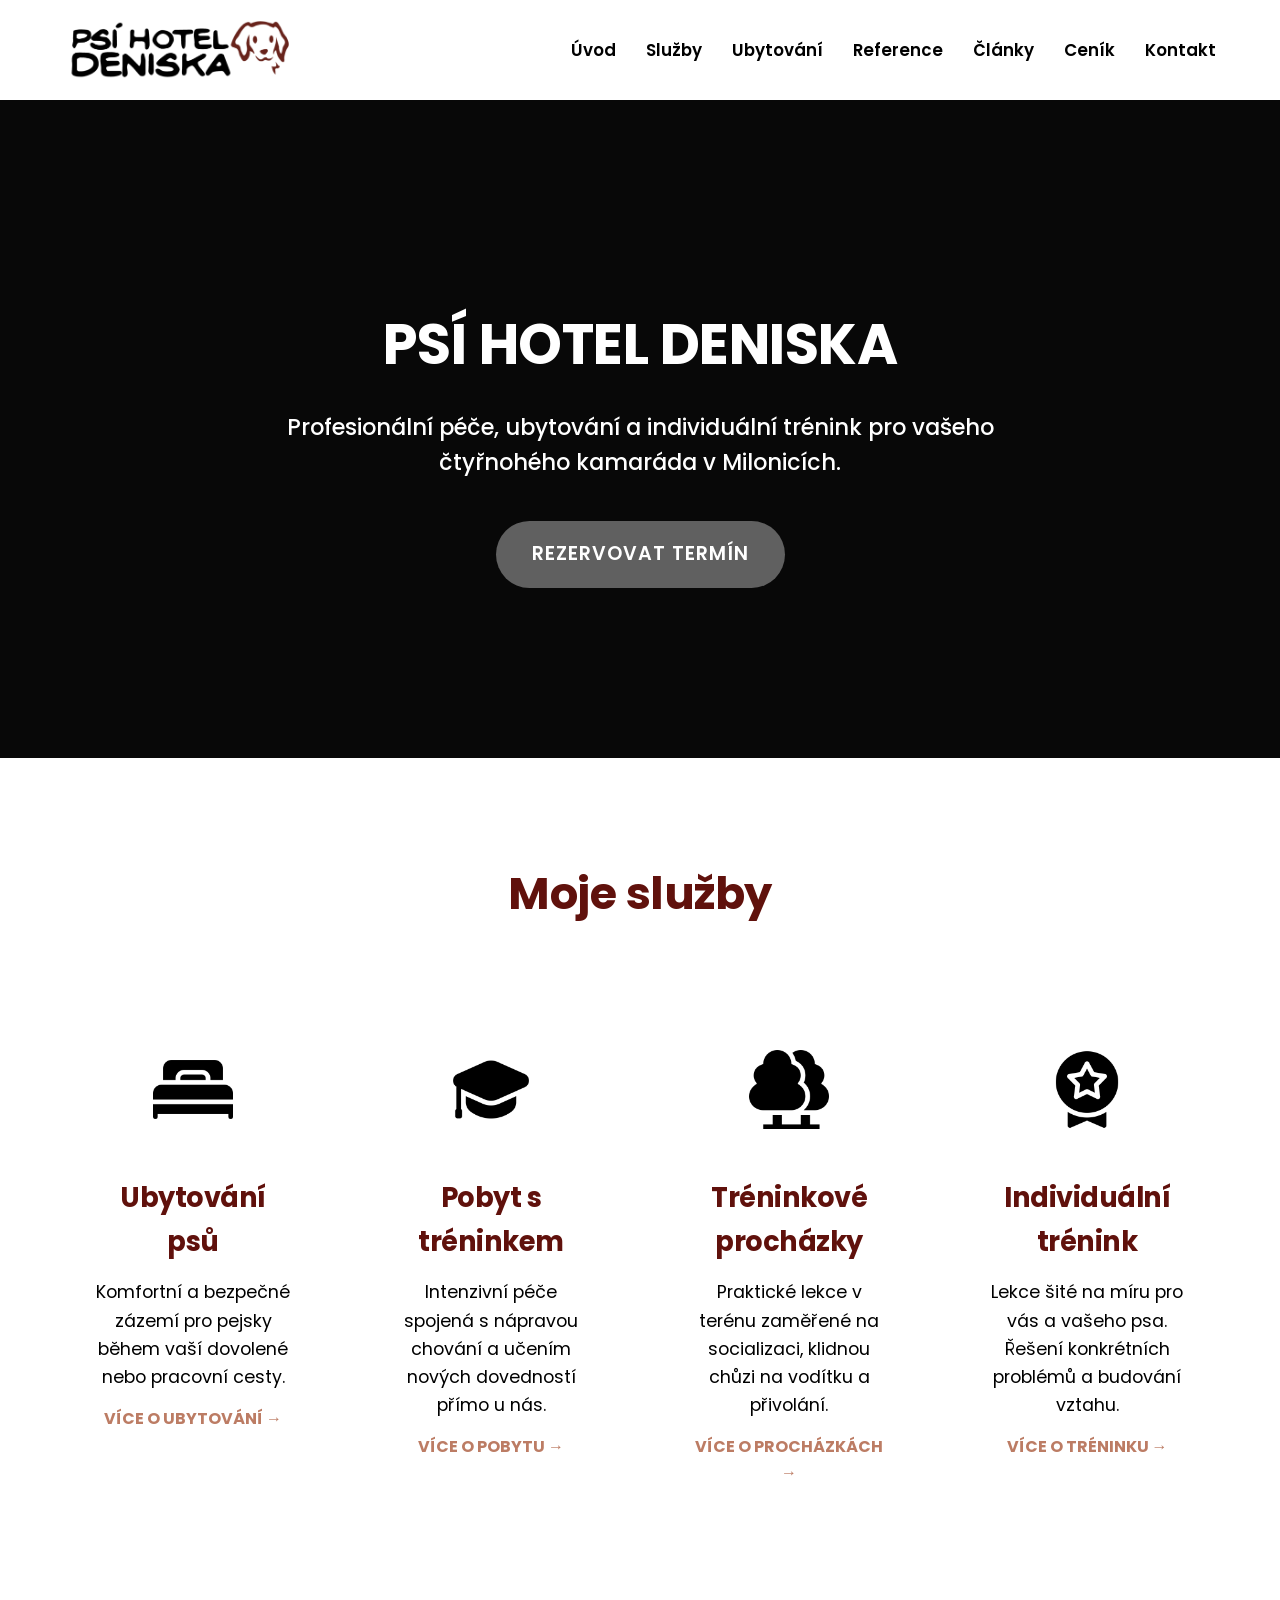
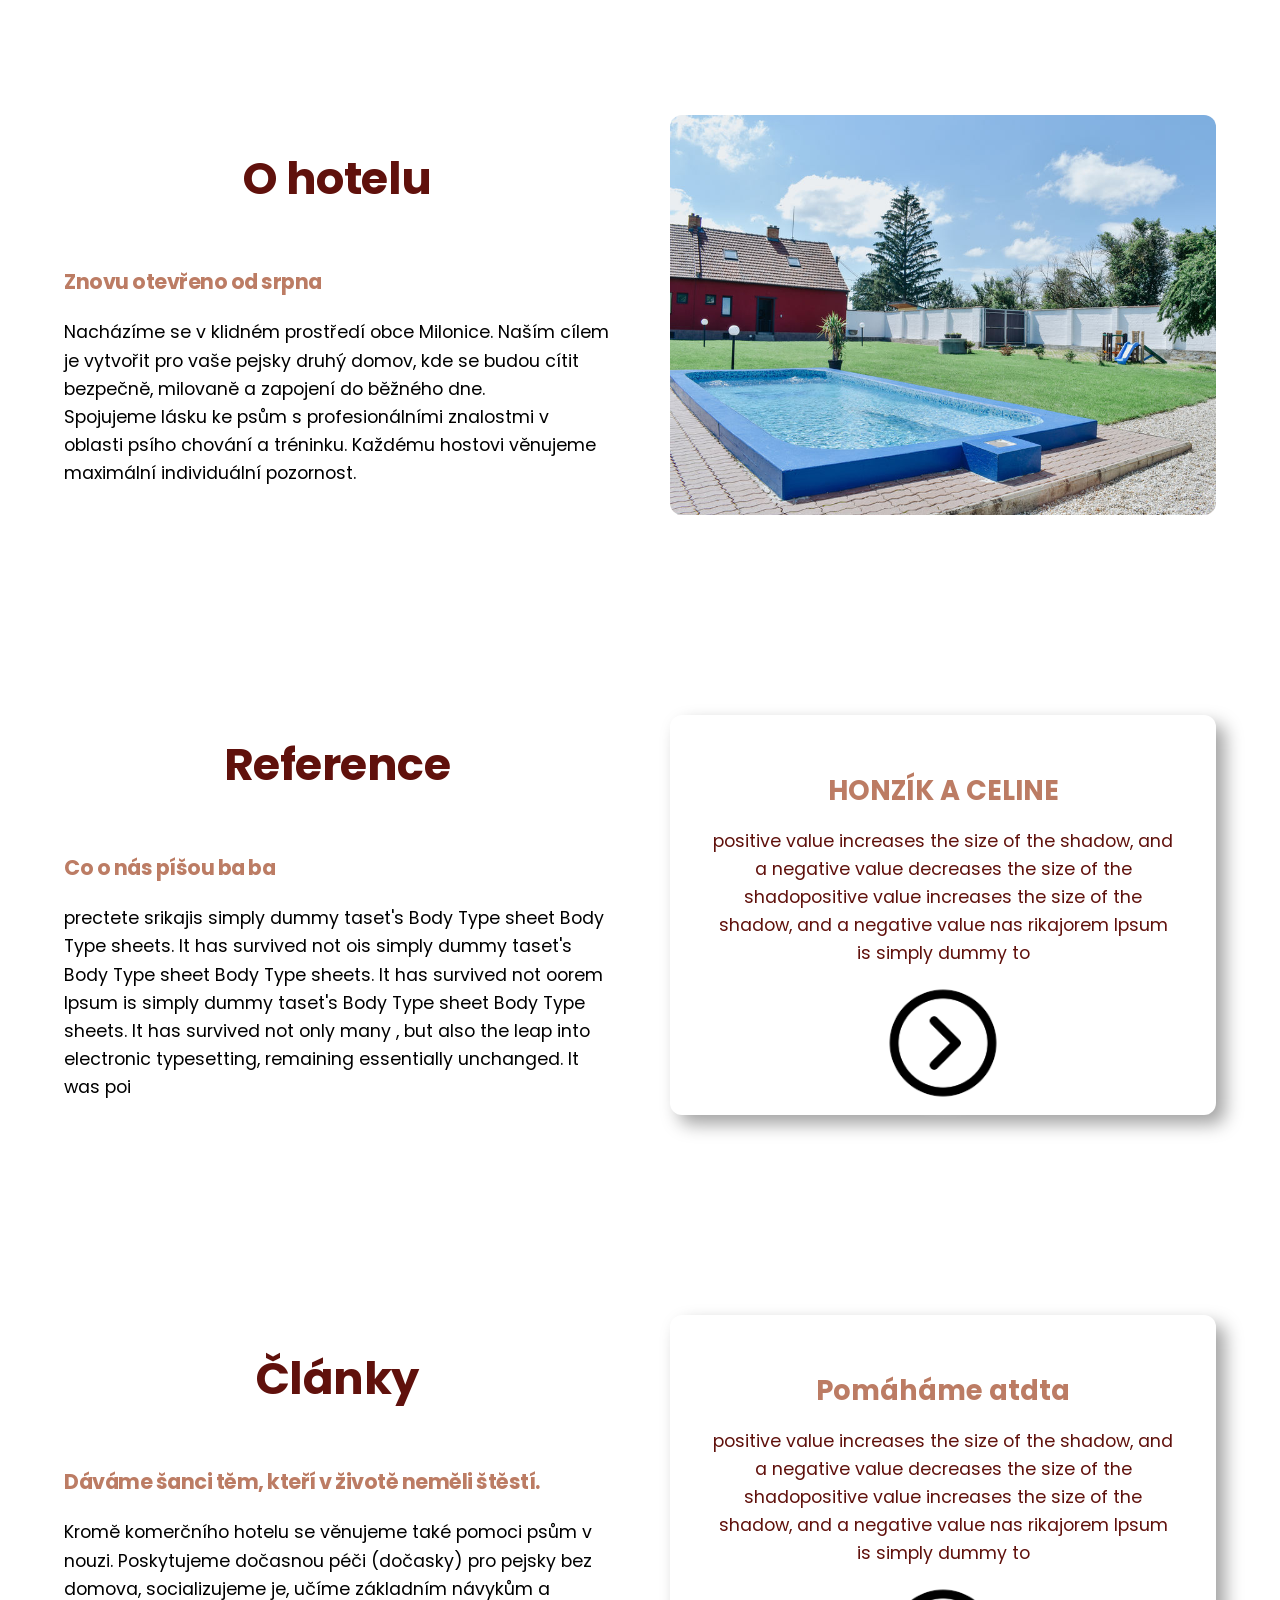
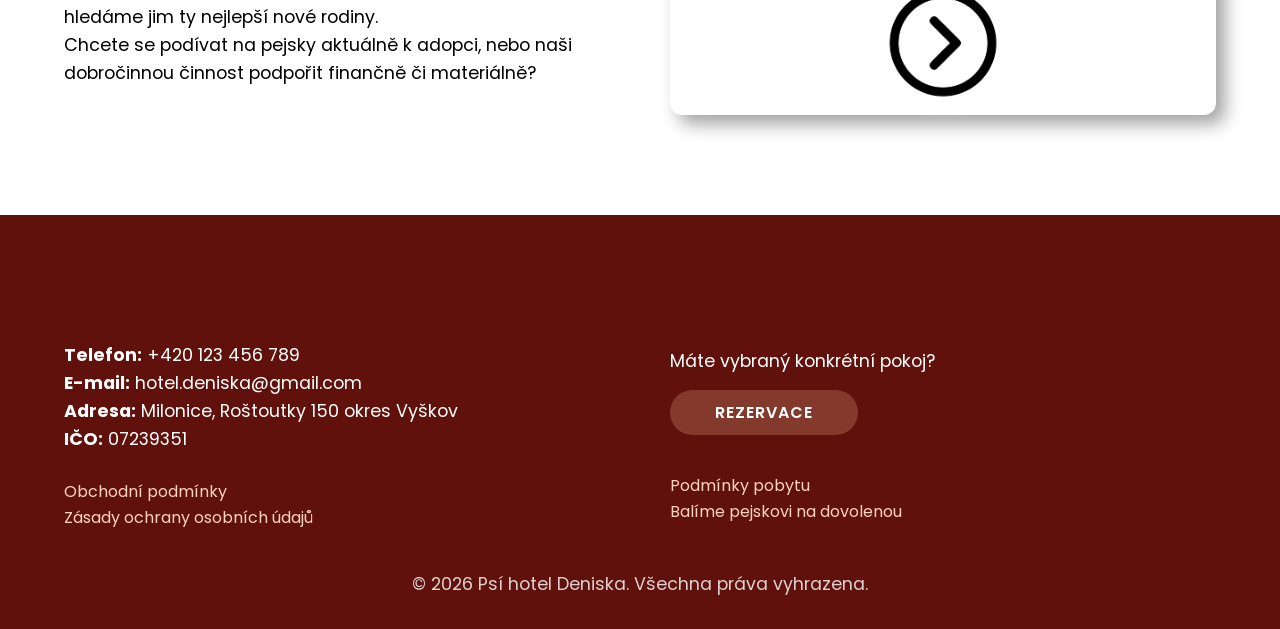
==== index.html @ 5210f663 "Add files via upload" ====
<!DOCTYPE html>
<html lang="cs">
<head>
    <meta charset="UTF-8">
    <meta name="viewport" content="width=device-width, initial-scale=1.0">
    <title>Psí hotel Deniska</title>
    <link rel="icon" type="image/x-icon" href="favicon.png">
    <link rel="preconnect" href="https://fonts.googleapis.com">
<link rel="preconnect" href="https://fonts.gstatic.com" crossorigin>
<link href="https://fonts.googleapis.com/css2?family=Poppins:ital,wght@0,100;0,200;0,300;0,400;0,500;0,600;0,700;0,800;0,900;1,100;1,200;1,300;1,400;1,500;1,600;1,700;1,800;1,900&display=swap" rel="stylesheet">
    
    <!-- Tvůj styl -->
    <link rel="stylesheet" href="style.css">
</head>
<body>

    <!-- HLAVIČKA S LOGEM A HAMBURGEREM -->
    <header class="main-header">
        <div class="container header-flex">
            <!-- Logo místo původního textového nadpisu -->
            <div class="logo">
                <a href="index.html"><img src="logo.png" alt="Psí hotel Deniska"></a>
            </div>
            
            <!-- Čisté CSS mobilní menu -->
            <input type="checkbox" id="menu-toggle">
            <label for="menu-toggle" class="hamburger-icon">
                <span></span>
                <span></span>
                <span></span>
            </label>

            <nav class="main-nav">
                <a href="index.html">Úvod</a>
                <a href="sluzby.html">Služby</a>
                <a href="ubytovani.html">Ubytování</a>
                <a href="reference.html">Reference</a>
                <a href="pomahame.html">Články</a>
                <a href="cenik.html">Ceník</a>
                <a href="kontakt.html">Kontakt</a>
            </nav>
        </div>
    </header>

<section class="banner-slideshow hero-section">
    
    <!-- Background Slides (Layer 1) -->
    <div class="bg-slide" style="background-image: url('foto/stare2.jpg');"></div>
    <div class="bg-slide" style="background-image: url('foto/stare22.jpg');"></div>
    <div class="bg-slide" style="background-image: url('foto/stare3.jpg');"></div>
    <div class="bg-slide" style="background-image: url('foto/stare4.jpg');"></div>
    <div class="bg-slide" style="background-image: url('foto/stare1.jpg');"></div>
    <div class="bg-slide" style="background-image: url('foto/stare2.jpg');"></div>
    <div class="bg-slide" style="background-image: url('foto/stare\ \(13\).jpg');"></div>
    <div class="bg-slide" style="background-image: url('foto/stare\ \(14\).jpg');"></div>
    <div class="bg-slide" style="background-image: url('foto/stare\ \(15\).jpg');"></div>
    <div class="bg-slide" style="background-image: url('foto/stare\ \(16\).jpg');"></div>
    <div class="bg-slide" style="background-image: url('foto/stare\ \(17\).jpg');"></div>
    <div class="bg-slide" style="background-image: url('foto/stare\ \(19\).jpg');"></div>
    <div class="bg-slide" style="background-image: url('foto/stare\ \(18\).jpg');"></div>
    <div class="bg-slide" style="background-image: url('foto/stare2.jpg');"></div>

    <!-- Foreground Content (Layer 3 - Sits on top of the Layer 2 Dark Overlay) -->
    <div class="banner-content hero-content">
           <h1>PSÍ HOTEL DENISKA</h1>
            <p class="subtitle-slideshow">Profesionální péče, ubytování a individuální trénink pro vašeho čtyřnohého kamaráda v Milonicích.</p>
            <a href="kontakt.html" class="btn-slideshow">Rezervovat termín</a>
    </div>

</section>
    


    <!-- 3. SEKCE: MOJE SLUŽBY  -->
    <section class="services-section">
        <div class="container">
            <h2>Moje služby</h2>
            <div class="grid-4">
                <div class="card">
                    <div class="icon"> <img src="bed.png"> </div>
                    <h3>Ubytování<BR>psů</h3>
                    <p>Komfortní a bezpečné zázemí pro pejsky během vaší dovolené nebo pracovní cesty.</p>
                    <a href="ubytovani.html" class="card-link">Více o ubytování →</a>
                </div>
                <div class="card">
                    <div class="icon"><img src="education.png"></div>
                    <h3>Pobyt s tréninkem</h3>
                    <p>Intenzivní péče spojená s nápravou chování a učením nových dovedností přímo u nás.</p>
                    <a href="sluzby.html#pobyt-trenink" class="card-link">Více o pobytu →</a>
                </div>
                <div class="card">
                    <div class="icon"><img src="tree.png"></div>
                    <h3>Tréninkové procházky</h3>
                    <p>Praktické lekce v terénu zaměřené na socializaci, klidnou chůzi na vodítku a přivolání.</p>
                    <a href="sluzby.html#prochazky" class="card-link">Více o procházkách →</a>
                </div>
                <div class="card">
                    <div class="icon"><img src="star.png"></div>
                    <h3>Individuální trénink</h3>
                    <p>Lekce šité na míru pro vás a vašeho psa. Řešení konkrétních problémů a budování vztahu.</p>
                    <a href="sluzby.html#individualni" class="card-link">Více o tréninku →</a>
                </div>
            </div>
        </div>
    </section>

    <!-- 4. SEKCE: O NÁS -->
    <section class="about-section">
        <div class="container grid-2">
            <div class="about-text">
                <h2>O hotelu</h2>
                <p class="section-subtitle">Znovu otevřeno od srpna</p>
                <p>Nacházíme se v klidném prostředí obce Milonice. Naším cílem je vytvořit pro vaše pejsky druhý domov, kde se budou cítit bezpečně, milovaně a zapojení do běžného dne.</p>
                <p>Spojujeme lásku ke psům s profesionálními znalostmi v oblasti psího chování a tréninku. Každému hostovi věnujeme maximální individuální pozornost.</p>
            </div>
            <div class="about-graphic">
                <div hidden>Foto hotelu a zázemí</div>
            </div>
        </div>
    </section>

<!-- 4. SEKCE: reference -->
    <section class="about-section">
        <div class="container grid-2">
            <div class="about-text">
                <h2>Reference</h2>
                <p class="section-subtitle">Co o nás píšou ba ba</p>
                <p>prectete srikajis simply dummy taset's Body Type sheet Body Type sheets. It has survived not ois simply dummy taset's Body Type sheet Body Type sheets. It has survived not oorem Ipsum is simply dummy taset's Body Type sheet Body Type sheets. It has survived not only many , but also the leap into electronic typesetting, remaining essentially unchanged. It was poi</p>
            </div>
            <div >
                <div class="ref-card-index" class="placeholder-graphic">
                <h6>HONZÍK A CELINE</h6 class="ref-graphic">
                <p class="ref-graphic"><p class="ref-graphic">positive value increases the size of the shadow, and a negative value decreases the size of the shadopositive value increases the size of the shadow, and a negative value nas rikajorem Ipsum is simply dummy to</p>
                
                <a href="reference.html"><img src="arrow.png" class="arrow"
                    width="150px"></a>
     
            </div></div>
            </div>
        
    </section>

    <!-- 5. SEKCE: DOBROČINNOST (Nová sekce před koncem webu) -->
    <section class="charity-section">
        <div class="container grid-2">
            
            <div class="charity-text">
                <h2>Články</h2>
                <p class="section-subtitle">Dáváme šanci těm, kteří v životě neměli štěstí.</p>
                <p>Kromě komerčního hotelu se věnujeme také pomoci psům v nouzi. Poskytujeme dočasnou péči (dočasky) pro pejsky bez domova, socializujeme je, učíme základním návykům a hledáme jim ty nejlepší nové rodiny.</p>
                <p>Chcete se podívat na pejsky aktuálně k adopci, nebo naši dobročinnou činnost podpořit finančně či materiálně?</p>
            </div>
            <div >
                <div class="ref-card-index" class="placeholder-graphic">
                <h6>Pomáháme atdta</h6 class="ref-graphic">
                <p class="ref-graphic">positive value increases the size of the shadow, and a negative value decreases the size of the shadopositive value increases the size of the shadow, and a negative value nas rikajorem Ipsum is simply dummy to</p>
                
                <a href="pomahame.html"><img src="arrow.png" class="arrow"
                    width="150px"></a>
            </div></div>
            </div>
        </div>
    </section>

   <!-- PATIČKA -->
    <footer class="main-footer">
        <div class="container">
            <h2>Rezervace a kontakt</h2>
            <div class="grid-2">
                <div class="footer-contacts">
                    <p><strong>Telefon:</strong> +420 123 456 789</p>
                    <p><strong>E-mail:</strong> hotel.deniska@gmail.com</p>
                    <p><strong>Adresa:</strong> Milonice, Roštoutky 150 okres Vyškov </p>
                    <p><strong>IČO:</strong> 07239351</p><br>
                    <a href="obchodni.html" class="podm">Obchodní podmínky</a><br>
                    <a href="zasady.html"class="podm">Zásady ochrany osobních údajů</a>
                </div>
                <div class="footer-info">
                    <p>Máte vybraný konkrétní pokoj?</p>
                    <a href="kontakt.html" class="btn">rezervace</a><br>
                    
                    <a href="podminky.html"class="podm">Podmínky pobytu</a><br>
                    <a href="balime.html"class="podm">Balíme pejskovi na dovolenou</a>
                </div>
            </div>
            <div class="copyright">
                <p>&copy; 2026 Psí hotel Deniska. Všechna práva vyhrazena.</p>
            </div>
        </div>
    </footer>


</body>
</html>
---- style.css ----
/* --- RESET A ZÁKLADNÍ NASTAVENÍ --- */
* {
	margin: 0;
	padding: 0;
	box-sizing: border-box;
}

body {
    /* Natvrdo nasazený font Poppins pro celý web */
	font-family: 'Poppins', sans-serif !important;
	background-color: #ffffff;
	color: #000;
	line-height: 1.6;
}

.container {
	width: 90%;
	max-width: 1200px;
	margin: 0 auto;
}

p {
	font-size: 1.1rem;
}

/* --- STRIKTNÍ DESIGN PRAVIDLA ZE ZADÁNÍ --- */
section {
	padding: 100px 0;
}

/* Absolutní zákaz jakýchkoli ohraničení, čar a rámečků */
*, *:before, *:after {
	border: none !important;
	outline: none !important;
}

/* --- TYPOGRAFIE S FONTEM POPPINS --- */
h1, h2, h3, .logo, .email-highlight-box a, .subtitle, .section-subtitle {
	font-family: 'Poppins', sans-serif !important;
	font-weight: 700 !important;
 /* Výrazné, tučné nadpisy */
	letter-spacing: -0.5px;
 /* Moderní užší vzhled u velkých nadpisů */;
}

h1 {
	font-size: 3.5rem;
	color: #FFF;
	margin-bottom: 20px;
	margin-top: +30px;
}

h2 {
	font-size: 2.8rem;
	color: #60110C;
 /* Tmavě vínová */
	margin-bottom: 50px;
	text-align: center;
}

h3 {
	font-size: 1.7rem;
	color: #60110C;
	margin-bottom: 15px;
}

.subtitle {
	font-size: 1.4rem;
	color: #ffd3c3;
	margin-bottom: 40px;
	font-weight: 500 !important;
}

.subtitle-slideshow {
	font-size: 1.4rem;
	color: #fff;
	margin-bottom: 40px;
	font-weight: 500 !important;
}

.section-subtitle {
	font-size: 1.3rem;
	color: #BC7C64;
	margin-bottom: 20px;
}

/* --- TLAČÍTKA A ODKAZY --- */
.btn {
	display: inline-block;
	background-color: #BC7C64;
	color: #FFF;
	padding: 16px 32px;
	text-decoration: none;
	font-weight: 600;
	border-radius: 50px;
 /* Zaoblený styl z letáků */
	text-transform: uppercase;
	letter-spacing: 1px;
	font-size: 0.9rem;
	transition: background-color 0.3s ease;
}

.btn:hover {
	background-color: #60110C;
}

.btn-slideshow {
	display: inline-block;
	background-color: #ffffff5b;
	color: #FFF;
	padding: 18px 36px;
	text-decoration: none;
	font-weight: 600;
	border-radius: 50px;
 /* Zaoblený styl z letáků */
	text-transform: uppercase;
	letter-spacing: 1px;
	font-size: 1.2rem;
	transition: background-color 0.3s ease;
}

.btn-slideshow:hover {
	background-color: #00000071;
}

/* --- FIXNÍ HLAVIČKA A NAVIGACE --- */
.main-header {
	background-color: #FFF;
	padding: 20px 0;
	position: fixed;
	top: 0;
	left: 0;
	width: 100%;
	z-index: 1000;
}

.header-flex {
	display: flex;
	justify-content: space-between;
	align-items: center;
}

.logo img {
	display: block;
	height: 60px;
	width: auto;
}

.main-nav {
	display: flex;
	align-items: center;
}

.main-nav a {
	color: #000;
	text-decoration: none;
	margin-left: 30px;
	font-weight: 600;
	font-size: 1.05rem;
	transition: color 0.3s ease;
}

.main-nav a:hover, 
.main-nav a.active {
	color: #BC7C64;
}

#menu-toggle {
	display: none;
}

.icon img {
	width: 40%;
	height: 40%;
	margin: 40px;
	object-fit: contain;
	overflow: hidden;
}

.btn {
	padding: 20px 45px;
	margin: 30px 0;
	font-size: larger;
}

.hamburger-icon {
	display: none;
	cursor: pointer;
	flex-direction: column;
	gap: 6px;
}

.hamburger-icon span {
	display: block;
	width: 30px;
	height: 3px;
	background-color: #60110C;
	transition: 0.3s ease;
}

/* --- ÚVODNÍ BANNERY (KOMPENZACE FIXNÍHO MENU) --- */
.hero-section {
	background-color: #60110C;
	padding: 250px 0 150px 0;
	text-align: center;
}

.hero-content {
	max-width: 800px;
	margin: 0 auto;
}

.page-banner {
	background-color: #60110C;
	padding-top: 120px;
	text-align: center;
	height: 400px;
}
.page-banner2 {
	background-color: #ffffff;
	text-align: center;
    height: 250px;
    margin-bottom: -100px;
}
.page-banner2 h1 {
    color: #60110C;
    margin-top: -50px;
    margin-bottom: -50px;
}
.page-banner2 p {
    color: #000;
    font-weight: 700;
    margin-top: 50px;
    margin-bottom: -100px;
    font-size: x-large;
}

.page-banner3 {
	background-color: #ffffff;
	text-align: center;
	height: 200px;
    color: #60110C;
    margin-bottom: 100px;
    margin-top: -150px;
    font-weight: 400;
}.page-banner3 p {
	background-color: #ffffff;
	text-align: center;
	height: 200px;
    color: #60110C;
    font-size: x-large;
    font-weight: 350;
}
/* --- GRIDS A STRUKTURY --- */
.grid-4 {
	display: grid;
	grid-template-columns: repeat(auto-fit, minmax(250px, 1fr));
	gap: 40px;
}

.grid-3 {
	display: grid;
	grid-template-columns: repeat(auto-fit, minmax(300px, 1fr));
	gap: 40px;
}

.grid-2 {
	display: grid;
	grid-template-columns: repeat(auto-fit, minmax(300px, 1fr));
	gap: 60px;
	align-items: center;
}

/* --- DETAILNÍ STRÁNKY SLUŽEB / KARTY --- */
.service-detail-section {
	background-color: #FFF;
}

.service-text {
	position: relative;
}

.service-number {
	display: block;
	font-size: 4rem;
	font-weight: 700;
	color: #BC7C64;
	opacity: 0.2;
	line-height: 1;
	margin-bottom: 10px;
}

.service-text h2 {
	text-align: left;
	margin-bottom: 25px;
}

.dlouhy {
	padding: 10% 15%;
	font-size: large;
}

.service-text p {
	color: #000;
	margin-bottom: 20px;
	font-size: 1.1rem;
	font-weight: 400;
}

.btn-large {
	margin: 20px 30px;
	padding: auto;
	height: auto;
	width: 30rem;
	align-items: center;
	border-radius: 15px;
	font-size: 1.5rem;
	text-wrap-mode: wrap;
	text-wrap-style: balance;
}

.btn-large3 {
	margin: 20px 30px;
	padding: auto;
	height: auto;
	width: 30rem;
	align-items: center;
	border-radius: 15px;
	font-size: 1.5rem;
	text-wrap-mode: wrap;
	text-wrap-style: balance;
    color: #60110C;
    background-color: #ffefe0;
}
.btn-large3:hover {
	margin: 20px 30px;
	height: auto;
	width: 30rem;
	align-items: center;
	border-radius: 15px;
	font-size: 1.5rem;
	text-wrap-mode: wrap;
	text-wrap-style: balance;
    color: #000;
    background-color: #BC7C64;
}

@media (max-width: 769px) {
	body {
		margin: 0;
	}

	.btn {
		background-color: #BC7C64;
		color: #fff;
		text-decoration: none;
		padding: 1rem 2rem;
		width: auto;
		height: auto;
		text-wrap-mode: wrap;
		text-wrap-style: balance;
		font-weight: 600;
		border-radius: 15px;
 /* Zaoblený styl z letáků */
		text-transform: uppercase;
		font-size: 1.2rem;
		letter-spacing: 1px;
		transition: background-color 0.3s ease;
	}
}

.card {
	background-color: #fff;
	padding: 30px;
	text-align: center;
}

.card-link {
	display: inline-block;
	margin-top: 15px;
	color: #BC7C64;
	text-decoration: none;
	font-weight: bold;
	text-transform: uppercase;
}

.card-link:hover {
	color: #60110C;
}

/* --- GRAFICKÉ BLOKY A STRÁNKA UBYTOVÁNÍ --- */
.room-category-section {
	padding: 100px 0;
}

.room-category-section.bg-dark {
	background-color: #60110C;
}

.category-intro {
	text-align: center;
	max-width: 700px;
	margin: -30px auto 60px auto;
	font-size: 1.2rem;
}

.room-block {
	margin-bottom: 80px;
}

.room-desc {
	font-size: 1.1rem;
	margin-bottom: 25px;
}

.image-gallery-grid {
	display: grid;
	grid-template-columns: repeat(auto-fit, minmax(280px, 1fr));
	gap: 20px;
	overflow: hidden;
	height: 400px;
}

.image-gallery-grid img {
	flex-shrink: 0;
	width: 380px;
	min-width: 100%;
	min-height: 100%;
	object-fit: cover;
}

.placeholder-graphic, .placeholder-graphic-alt, .placeholder-graphic-charity,
.gallery-img-placeholder, .gallery-img-placeholder-light {
	height: 400px;
	display: flex;
	justify-content: center;
	align-items: center;
	font-size: 1.5rem;
	border-radius: 12px;
}

.ref-graphic {
	color: #60110C;
}

h6 {
	color: #BC7C64;
	font-size: 1.7rem;
	margin: 3%;
}

@view-transition {
	navigation: auto;
}

.arrow:hover {
	width: 153px;
	transition: 0.2s;
	opacity: 100%;
}

.placeholder-graphic, .gallery-img-placeholder {
	background-color: #BC7C64;
	color: #FFF;
}

.placeholder-graphic-alt, .placeholder-graphic-charity {
	background-color: #60110C;
	color: #FFF;
}

.gallery-img-placeholder-light {
	background-color: #FFF;
	color: #60110C;
	height: 250px;
}

.gallery-img-placeholder {
	height: 250px;
}

.text-white {
	color: #FFF !important;
}

.text-terracotta {
	color: #BC7C64 !important;
}

/* --- STRÁNKA KONTAKT A REZERVACE --- */
.contact-info-section {
	background-color: #FFF;
	margin-top: -90px;
}

.contact-info-sections {
	background-color: #FFF;
	margin: 0;
}

.contact-card {
	text-align: center;
	padding: 40px 20px;
}

.contact-card1 {
	text-align: center;
	padding: 40px 20px;
}

.contact-card1 p {
	font-size: 1.7rem;
	font-weight: 600;
}

.contact-card1 a {
	font-size: 1.7rem;
	text-decoration: none;
	font-weight: 600;
}

.ref-card {
	text-align: center;
	padding: 40px 40px;
	border-radius: 3vh;
	background-color: #ffffff;
	box-shadow: 1vh 1vh 2vh  #0000005e;
}

.ref-card-index {
	text-align: center;
	padding: 40px 40px;
	align-self: auto;
	background-color: #ffffff;
	box-shadow: 1vh 1vh 2vh  #0000005e;
	height: 400px;
	justify-content: center;
	align-items: center;
	border-radius: 12px;
}

.ref-card img {
	border-radius: 2vh;
	width: 70%;
}

.paw-icon {
	font-size: 2.5rem;
	color: #ffffff;
	margin-bottom: 15px;
}

.contact-link-text {
	color: #000;
	text-decoration: none;
	font-weight: 600;
	font-size: 1.2rem;
	transition: color 0.3s ease;
}

.contact-link-text:hover {
	color: #BC7C64;
}

.reservation-guide-section {
	background-color: #FFF;
	padding-top: 0;
}

.reservation-box {
	max-width: 800px;
	margin: 0 auto;
	text-align: center;
}

.guide-lead {
	font-size: 1.25rem;
	margin-bottom: 25px;
}

/* Vínový e-mailový blok přesně z letáku */
.email-highlight-box {
	background-color: #60110C;
	padding: 22px 45px;
	display: inline-block;
	border-radius: 12px;
	margin-bottom: 50px;
}

.email-highlight-box a {
	color: #FFF;
	font-size: 1.9rem;
	text-decoration: none;
	letter-spacing: 0.5px;
}

.guide-content {
	text-align: left;
	max-width: 700px;
	margin: 0 auto;
}

.guide-content h3 {
	margin-bottom: 30px;
	text-align: center;
}

.reservation-list {
	list-style: none;
}

.reservation-list li {
	position: relative;
	padding-left: 35px;
	margin-bottom: 20px;
	font-size: 1.1rem;
}

.reservation-list li::before {
	content: "🐾";
	position: absolute;
	left: 0;
	top: 2px;
	color: #ffffff;
	font-size: 1.1rem;
}

.copyright {
	margin-top: 40px;
}

.podm {
	color: #ffd3c3;
	text-decoration: none;
}
/* --- PATIČKA --- */
.main-footer {
	background-color: #60110C;
	color: #FFF;
	padding: 4px 0 30px 0;
}

.main-footer .btn {
	margin-top: 15px;
	margin-bottom: 38px;
	padding: 10px 45px;
	font-size: medium;
	background-color: #bc7b6461;
}

.copyright {
	text-align: center;
	font-size: 0.9rem;
	opacity: 0.8;
}
¨
.fifi h5 {
    font-size: larger;
}

h5 {
    font-size: xx-large;
    font-weight: 300;
}



/* --- ANIMOVANÉ MOBILNÍ HAMBURGER MENU --- */
@media (max-width: 1268px) {
	section, .room-category-section {
		padding: 60px 0;
	}

	.hero-section {
		padding: 160px 0 60px 0;
	}

	.page-banner {
		padding: 140px 0 40px 0;
	}

	h1 {
		font-size: 2.5rem;
	}

	h2 {
		font-size: 2.2rem;
		margin-bottom: 30px;
	}

	.service-text h2, .service-number, .service-text, .category-intro {
		text-align: center;
	}

	.email-highlight-box {
		padding: 15px 20px;
		width: 100%;
	}

	.email-highlight-box a {
		font-size: 1.3rem;
	}

	.hamburger-icon {
		display: flex;
	}

	.main-nav {
		display: flex;
		flex-direction: column;
		width: 100%;
		background-color: #FFF;
		position: absolute;
		top: 100%;
		left: 0;
		padding: 0;
		max-height: 0;
		opacity: 0;
		overflow: hidden;
		visibility: hidden;
		transition: max-height 0.5s ease-in-out, opacity 0.4s ease-in-out, visibility 0.5s;
	}

	.main-nav a {
		margin: 15px 0;
		font-size: 1.2rem;
		width: 100%;
		text-align: center;
		margin-left: 0;
	}

	#menu-toggle:checked ~ .main-nav {
		max-height: 500px;
		opacity: 1;
		visibility: visible;
		padding: 20px 0;
	}

	#menu-toggle:checked ~ .hamburger-icon span:nth-child(1) {
		transform: rotate(45deg) translate(6px, 6px);
	}

	#menu-toggle:checked ~ .hamburger-icon span:nth-child(2) {
		opacity: 0;
	}

	#menu-toggle:checked ~ .hamburger-icon span:nth-child(3) {
		transform: rotate(-45deg) translate(6px, -7px);
	}
}

/* --- STYLY PRO REZERVAČNÍ FORMULÁŘ S KALKULAČKOU --- */
.form-section {
	background-color: #FFF;
}

.booking-form {
	max-width: 900px;
	margin: 0 auto;
}

/* Uspořádání prvků do čisté mřížky (2 sloupce na desktopu) */
.form-grid {
	display: grid;
	grid-template-columns: repeat(auto-fit, minmax(350px, 1fr));
	gap: 30px;
	margin-bottom: 50px;
}

.form-group {
	display: flex;
	flex-direction: column;
	gap: 8px;
}

.form-group label {
	font-size: 1rem;
	font-weight: 600;
	color: #60110C;
 /* Elegantní vínová pro popisky */;
}

/* Čistý design políček - ABSOLUTNĚ BEZ OHRANIČENÍ (border: none) */
.form-group input, 
.form-group select {
	font-family: 'Poppins', sans-serif !important;
	background-color: #FFF;
	box-shadow: 0 4px 20px rgba(96, 17, 12, 0.08);
 /* Velmi jemný vínový stín místo čáry pro definici tvaru */
	padding: 16px 20px;
	font-size: 1rem;
	color: #000;
	border-radius: 8px;
	transition: background-color 0.3s ease, color 0.3s ease, box-shadow 0.3s ease;
	-webkit-appearance: none;
 /* Odstranění šipek a defaultního vzhledu na iOS/Safari */
	-moz-appearance: none;
	appearance: none;
}



/* Zajištění bílé ikony kalendáře při aktivaci políčka */
.form-group input:focus::-webkit-calendar-picker-indicator {
	filter: invert(1);
}

/* BOX S DYNAMICKÝM VÝPOČTEM CENY */
.price-calculation-box {
	background-color: #60110C;
 /* Celobarevný vínový blok bez jakýchkoli čar */
	color: #FFF;
	padding: 40px;
	border-radius: 12px;
	text-align: center;
	margin-bottom: 50px;
}

.price-calculation-box h3 {
	color: #FFF !important;
	margin-bottom: 20px;
	font-size: 1.6rem;
}

.price-details {
	font-size: 1.1rem;
	margin-bottom: 20px;
}

.season-text {
	font-size: 0.95rem;
	margin-top: 5px;
	font-weight: 500;
}

.final-price {
	font-size: 2.2rem;
	font-weight: 700;
}

.final-price span {
	color: #BC7C64;
 /* Výsledná cena zvýrazněná terakotovou barvou */;
}

/* Vycentrování odesílacího tlačítka */
.center-text {
	text-align: center;
}

.booking-form .btn {
	cursor: pointer;
	padding: 30px;
	font-size: 1.5rem;
	font-family: 'Poppins', sans-serif !important;
}

/* RESPONZIVITA PRO MOBILNÍ TELEFONY */
@media (max-width: 768px) {
	body {
		margin: 0vw;
	}

	div {
		padding: +1vw;
	}

	.form-grid {
		grid-template-columns: 1fr;
 /* Na mobilu se políčka seřadí do jednoho sloupce pod sebe */
		gap: 20px;
	}

	.price-calculation-box {
		padding: 30px 20px;
	}

	.final-price {
		font-size: 1.8rem;
	}
}

/* Klasická políčka i standardní selecty bez ohraničení - vše pod sebou */
.form-field input, 
.form-field select {
	font-family: 'Poppins', sans-serif !important;
	background-color: #FFF !important;
 /* Výchozí bílé pozadí */
	box-shadow: 0 4px 20px rgba(96, 17, 12, 0.08) !important;
 /* Jemný stín místo čáry */
	padding: 16px 20px !important;
	font-size: 1rem !important;
	color: #000 !important;
	border-radius: 8px !important;
	border: none !important;
	width: 100% !important;
	display: block;
	transition: box-shadow 0.3s ease !important;
}

/* OPRAVA: Při aktivaci a psaní zůstane pozadí bílé a text černý */
.form-field input:focus, 
.form-field select:focus {
	background-color: #FFF !important;
 /* Držíme čistě bílou barvu */
	color: #000 !important;
 /* Text zůstává černý a skvěle čitelný */
	box-shadow: 0 4px 25px rgba(96, 17, 12, 0.18) !important;
 /* Pouze mírně zvýrazníme stín pro moderní efekt */;
}

/* Ikona kalendáře zůstane tmavá, aby byla na bílém pozadí vidět */
.form-field input:focus::-webkit-calendar-picker-indicator {
	filter: none !important;
}



/* --- Banner Slideshow Background Container --- */
.banner-slideshow {
	padding: 250px 0 150px 0;
	text-align: center;
	position: relative;
	width: 100%;
	overflow: hidden;
	background-color: #111;
 /* Fallback color */;
}

/* The permanent black opaque overlay sitting over the images */
.banner-slideshow::after {
	content: '';
	position: absolute;
	top: 0;
	left: 0;
	width: 100%;
	height: 100%;
	background-color: rgba(0, 0, 0, 0.5);
 /* 50% darkness - change to 0.7 for darker, 0.3 for lighter */
	z-index: 2;
	pointer-events: none;
}

/* Individual background slide layers */
.banner-slideshow .bg-slide {
	position: absolute;
	top: 0;
	left: 0;
	width: 100%;
	height: 100%;
	opacity: 0;
	background-size: cover;
	background-position: center;
	background-repeat: no-repeat;
	z-index: 1;
	animation: bannerFade 16s infinite ease-in-out;
 /* 16s total animation loop */;
}

/* Staggering the animation timing for 4 background images */
.banner-slideshow .bg-slide:nth-child(1) {
	animation-delay: 0s;
}

.banner-slideshow .bg-slide:nth-child(2) {
	animation-delay: 4s;
}

.banner-slideshow .bg-slide:nth-child(3) {
	animation-delay: 8s;
}

.banner-slideshow .bg-slide:nth-child(4) {
	animation-delay: 12s;
}

/* Crossfade loop calculations for 4 images */
@keyframes bannerFade {
	0% {opacity: 0;}

	6.25% {opacity: 1;}

	25% {opacity: 1;}

	31.25% {opacity: 0;}

	100% {opacity: 0;}
}

/* The actual text/content of your banner */
.banner-content {
	position: relative;
	z-index: 3;
 /* Places content cleanly above the background and dark overlay */
	height: 100%;
	display: flex;
	flex-direction: column;
	justify-content: center;
	align-items: center;
	color: #ffffff;
	text-align: center;
	padding: 20px;
}

.about-graphic {
	height: 400px;
	display: flex;
	justify-content: center;
	align-items: center;
	font-size: 1.5rem;
	border-radius: 12px;
	background-image: url("venek/hotel.jpeg");
	background-size: cover;
}
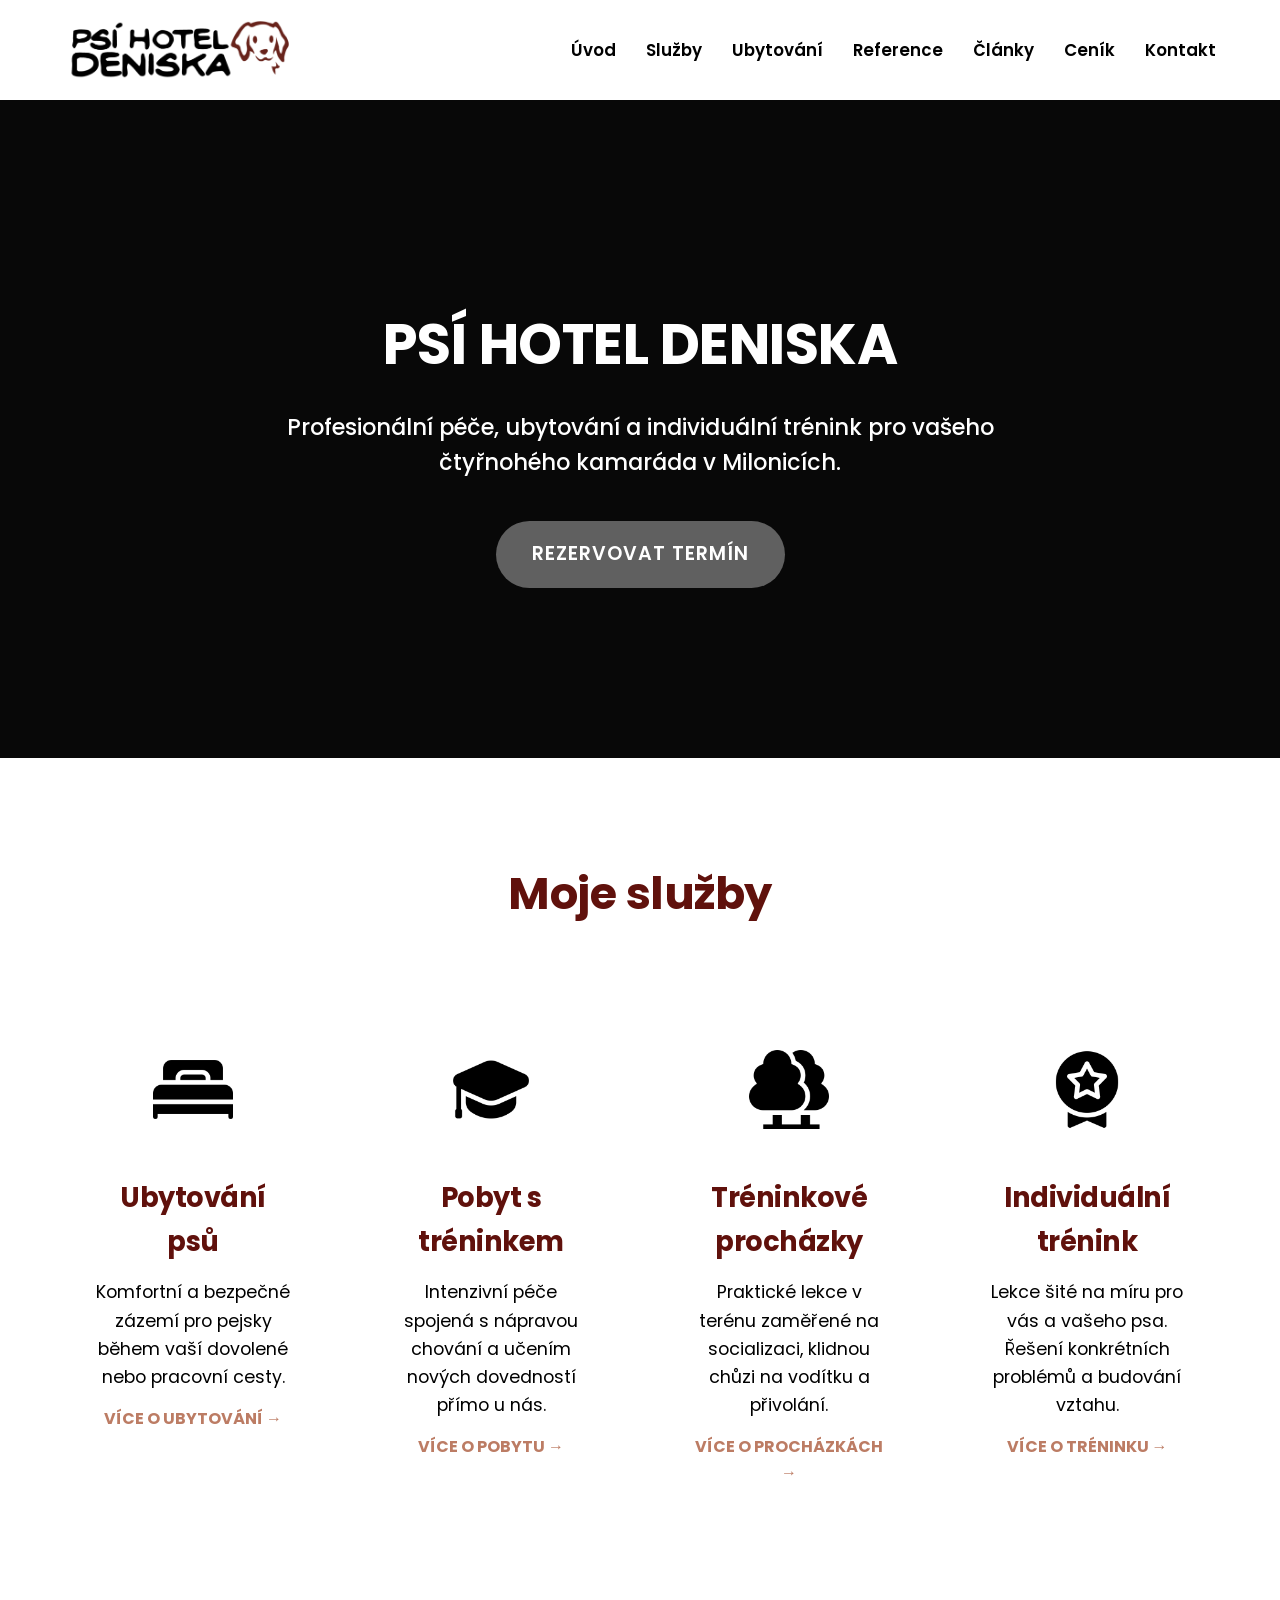
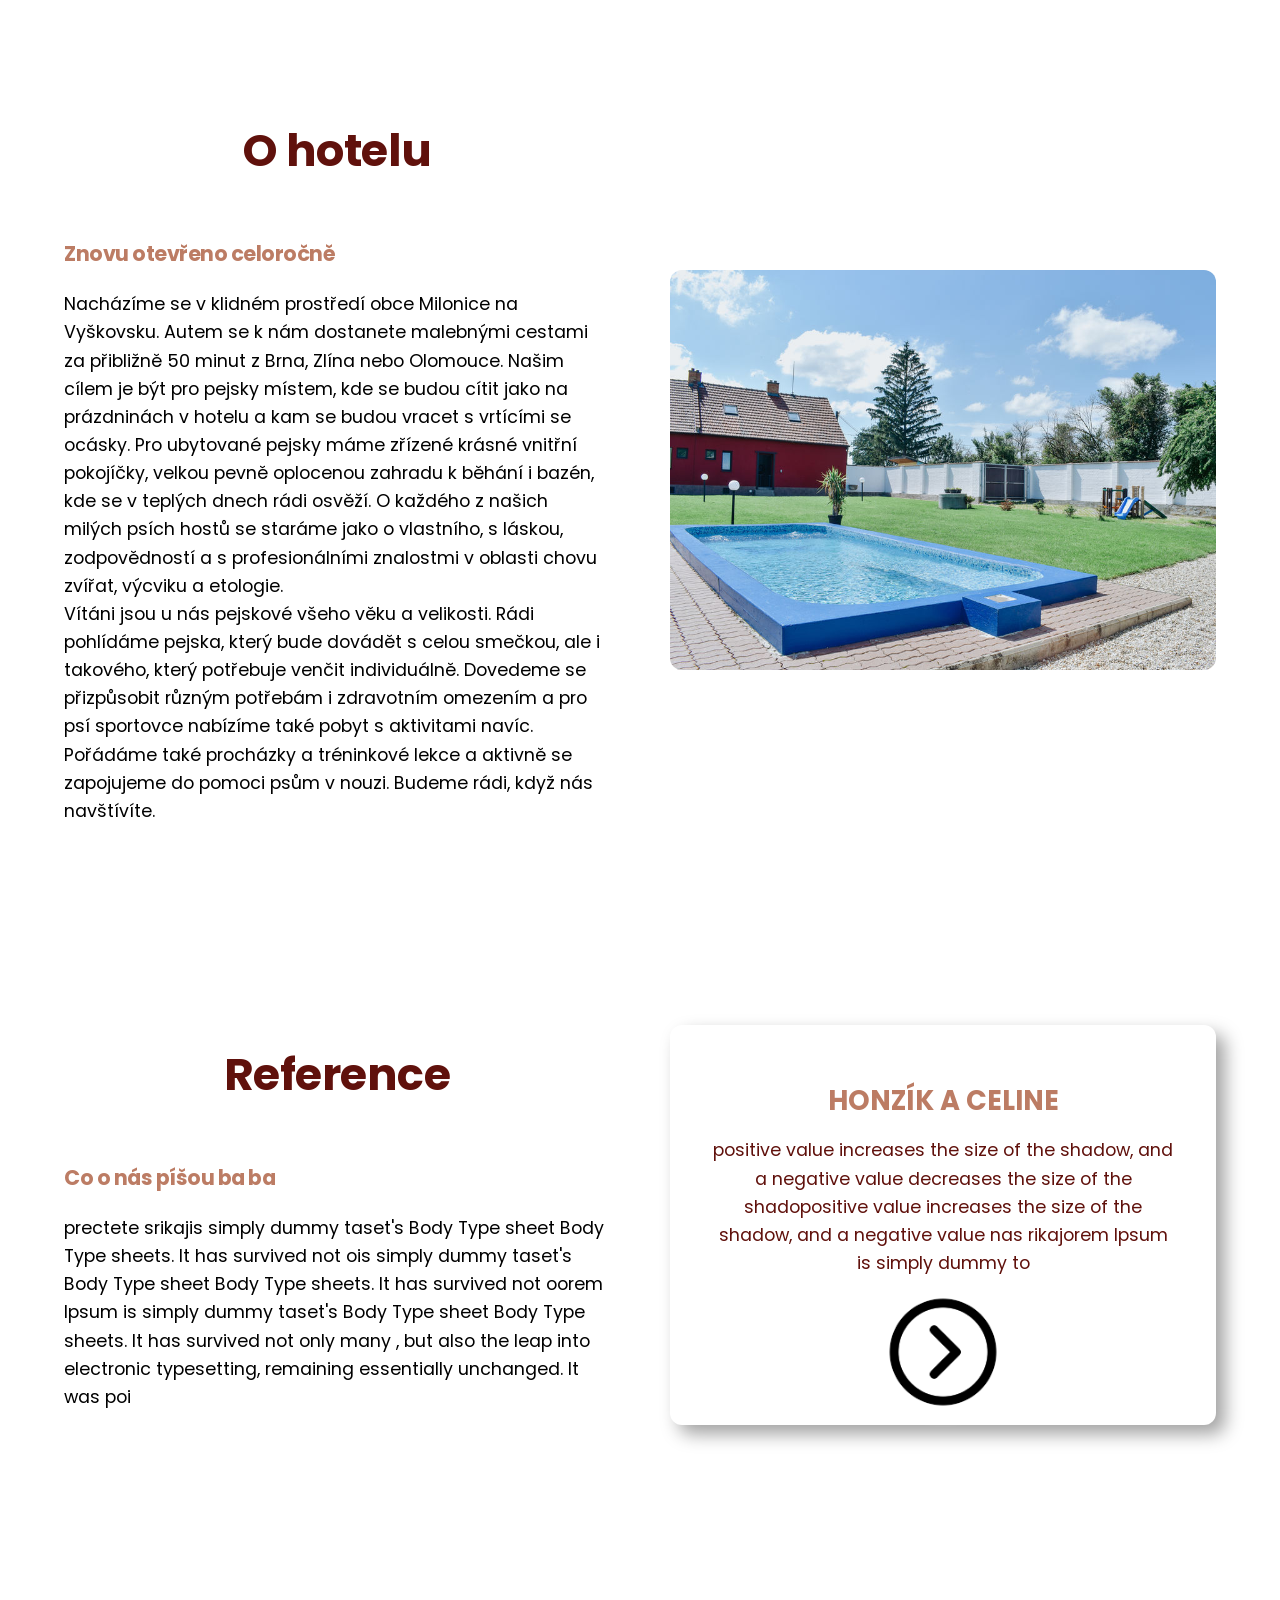
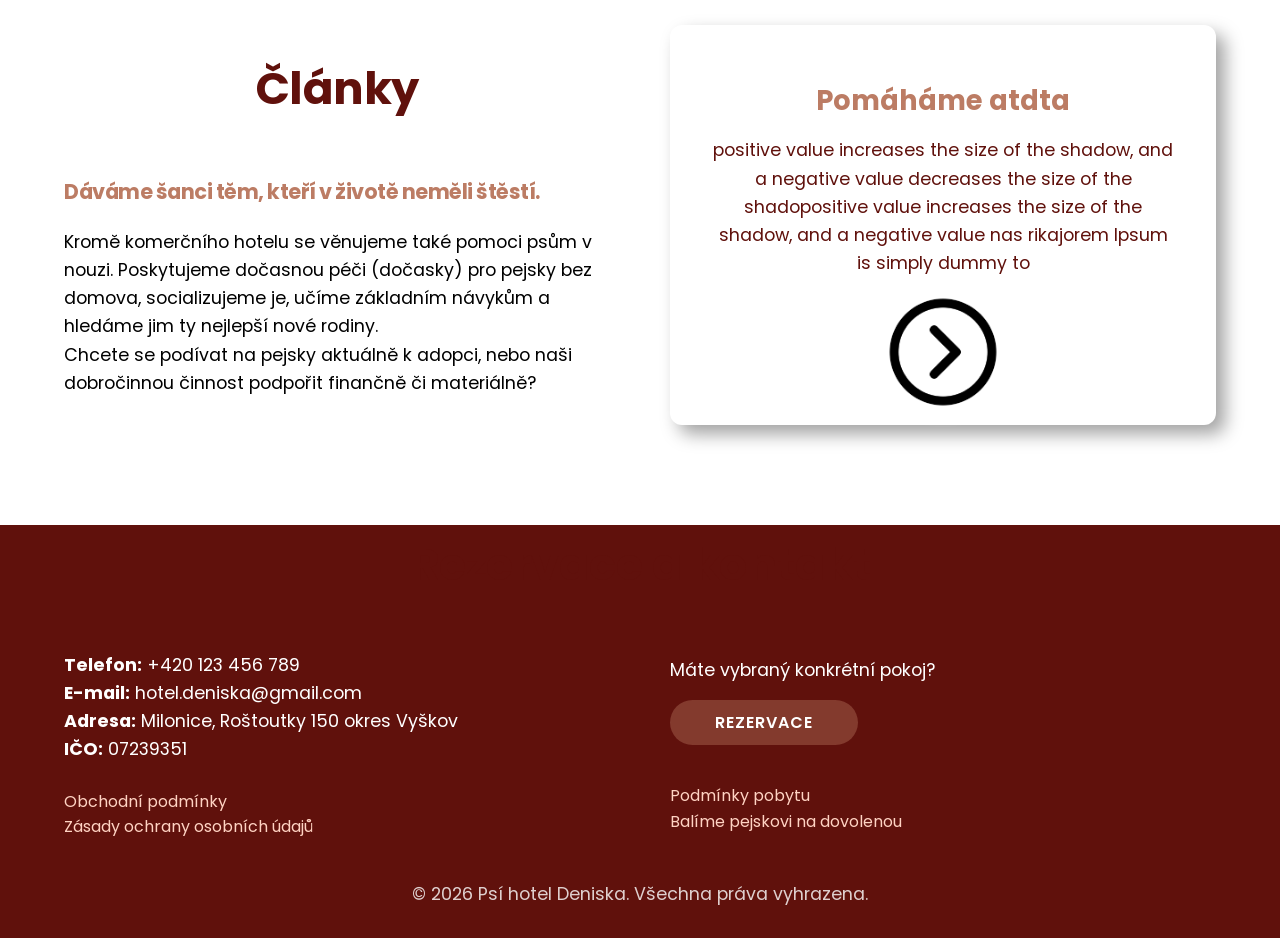
==== commit b49fe4eb: "Update index.html" ====
--- a/index.html
+++ b/index.html
@@ -109,9 +109,19 @@
         <div class="container grid-2">
             <div class="about-text">
                 <h2>O hotelu</h2>
-                <p class="section-subtitle">Znovu otevřeno od srpna</p>
-                <p>Nacházíme se v klidném prostředí obce Milonice. Naším cílem je vytvořit pro vaše pejsky druhý domov, kde se budou cítit bezpečně, milovaně a zapojení do běžného dne.</p>
-                <p>Spojujeme lásku ke psům s profesionálními znalostmi v oblasti psího chování a tréninku. Každému hostovi věnujeme maximální individuální pozornost.</p>
+                <p class="section-subtitle">Znovu otevřeno celoročně</p>
+                <p>Nacházíme se v klidném prostředí obce Milonice na Vyškovsku. Autem se k nám dostanete
+malebnými cestami za přibližně 50 minut z Brna, Zlína nebo Olomouce. Našim cílem je být pro pejsky
+místem, kde se budou cítit jako na prázdninách v hotelu a kam se budou vracet s vrtícími se ocásky.
+Pro ubytované pejsky máme zřízené krásné vnitřní pokojíčky, velkou pevně oplocenou zahradu k
+běhání i bazén, kde se v teplých dnech rádi osvěží. O každého z našich milých psích hostů se staráme
+jako o vlastního, s láskou, zodpovědností a s profesionálními znalostmi v oblasti chovu zvířat, výcviku
+a etologie. </p>
+                <p>Vítáni jsou u nás pejskové všeho věku a velikosti. Rádi pohlídáme pejska, který bude
+dovádět s celou smečkou, ale i takového, který potřebuje venčit individuálně. Dovedeme se
+přizpůsobit různým potřebám i zdravotním omezením a pro psí sportovce nabízíme také pobyt s
+aktivitami navíc. Pořádáme také procházky a tréninkové lekce a aktivně se zapojujeme do pomoci
+psům v nouzi. Budeme rádi, když nás navštívíte.</p>
             </div>
             <div class="about-graphic">
                 <div hidden>Foto hotelu a zázemí</div>
@@ -191,4 +201,4 @@
 
 
 </body>
-</html>+</html>
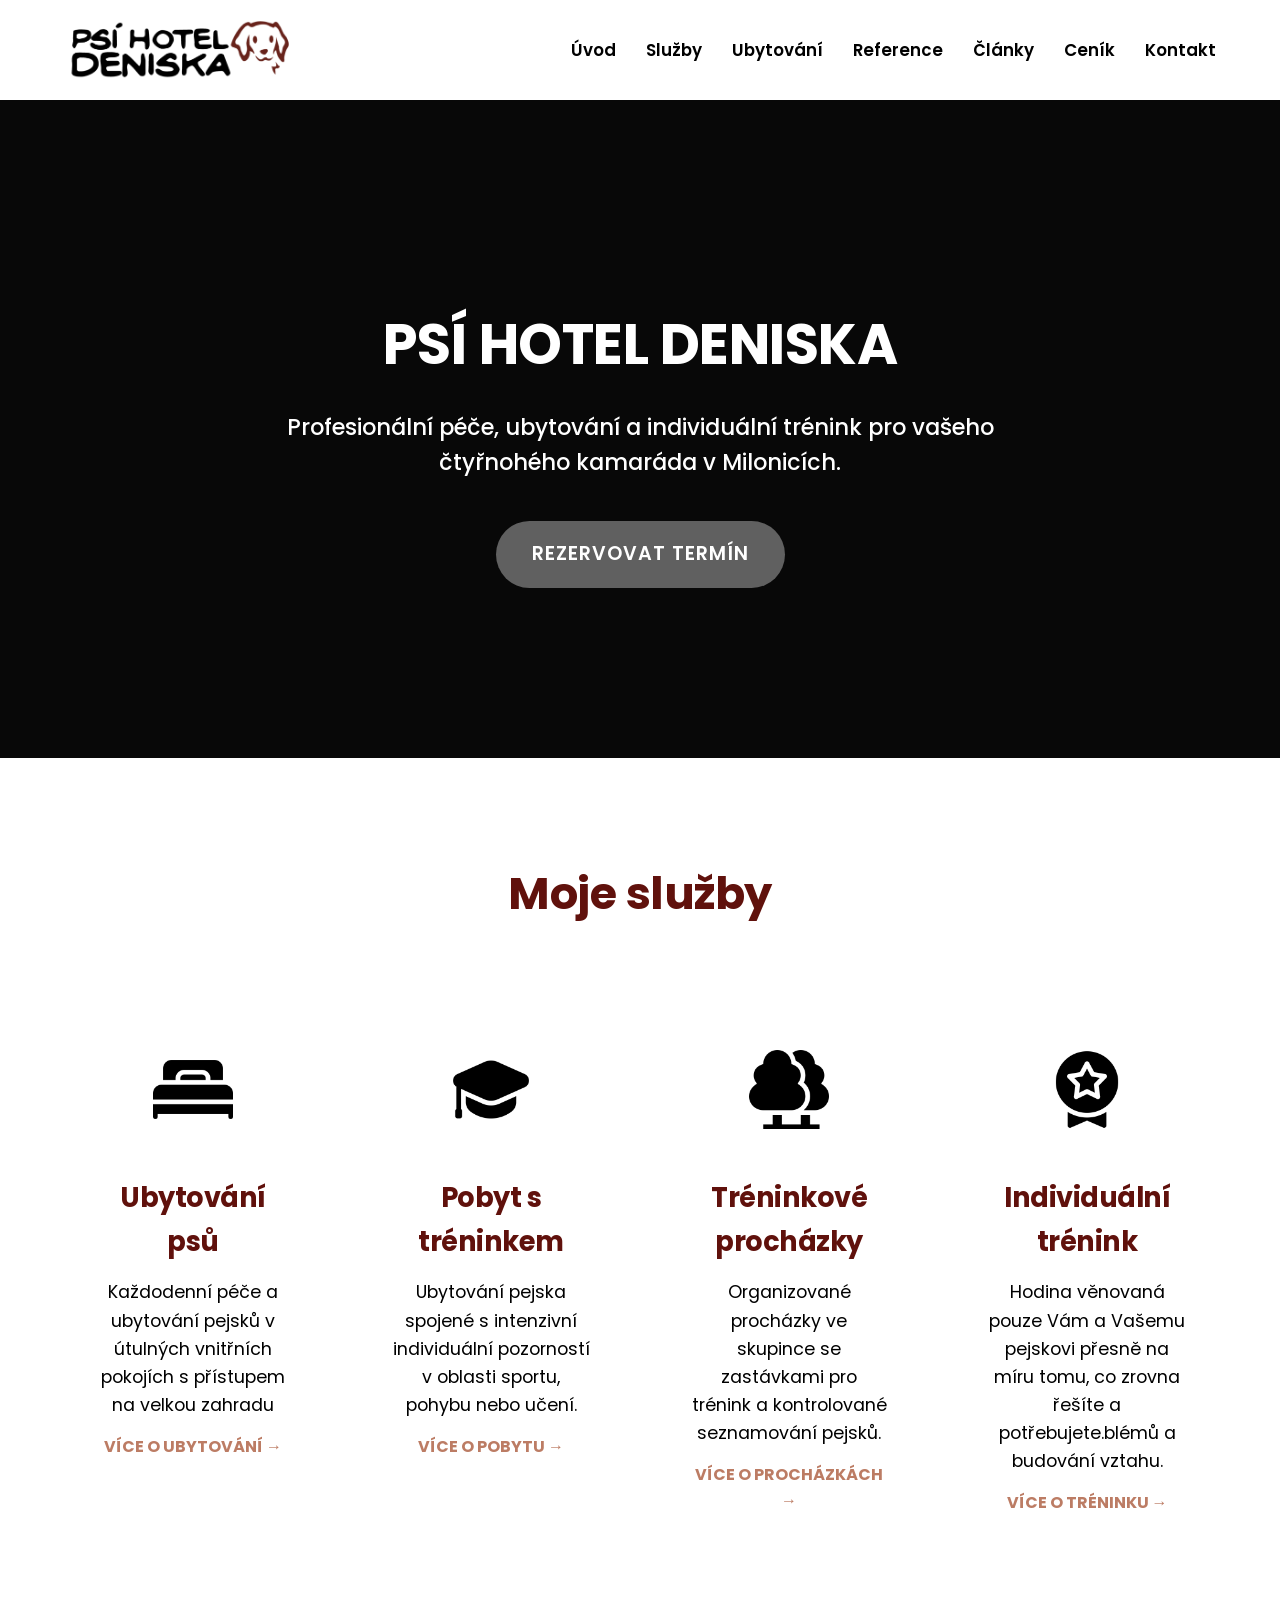
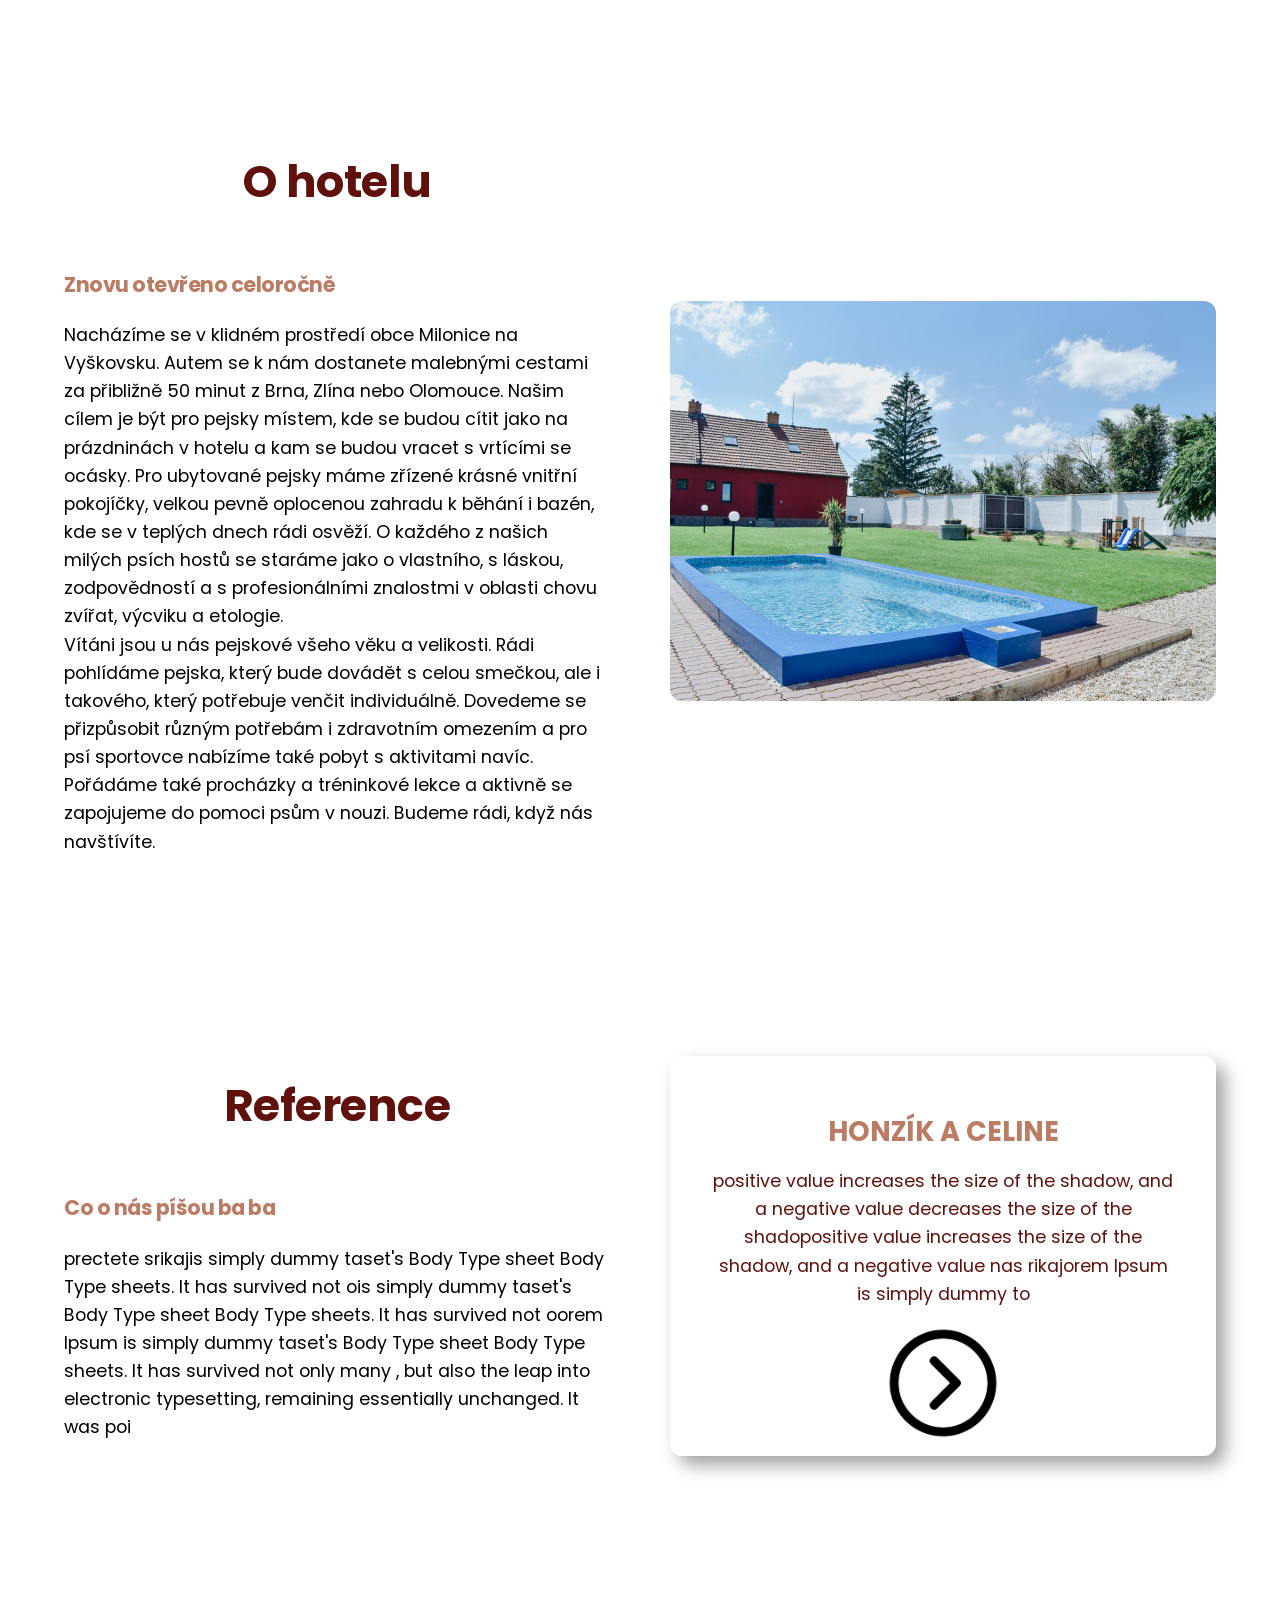
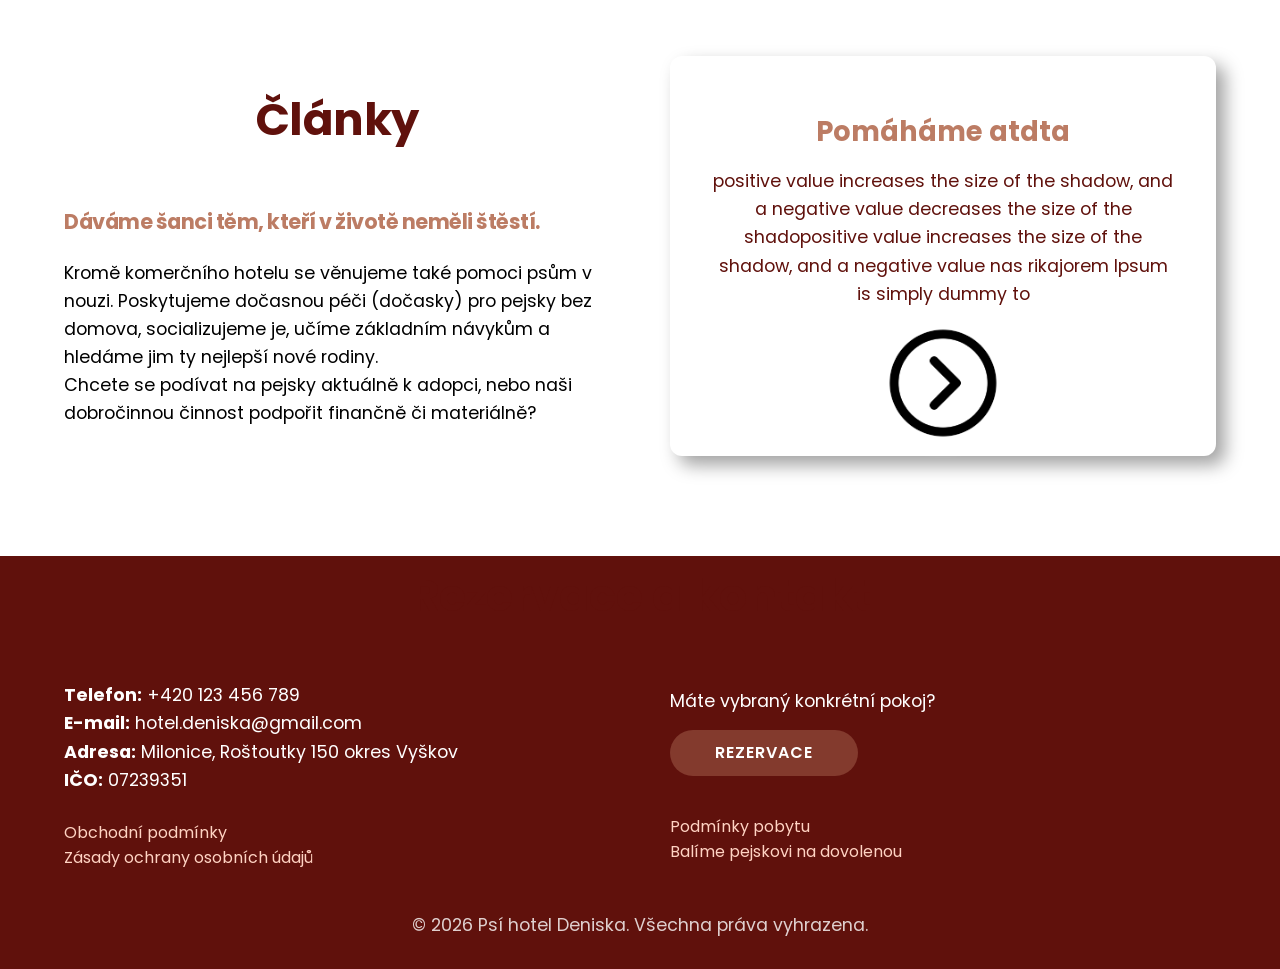
==== commit b08cb76c: "Update index.html sluzby 4grid" ====
--- a/index.html
+++ b/index.html
@@ -79,25 +79,41 @@
                 <div class="card">
                     <div class="icon"> <img src="bed.png"> </div>
                     <h3>Ubytování<BR>psů</h3>
-                    <p>Komfortní a bezpečné zázemí pro pejsky během vaší dovolené nebo pracovní cesty.</p>
+                    <p>Každodenní péče a
+ubytování pejsků v
+útulných vnitřních
+pokojích s přístupem
+na velkou zahradu</p>
                     <a href="ubytovani.html" class="card-link">Více o ubytování →</a>
                 </div>
                 <div class="card">
                     <div class="icon"><img src="education.png"></div>
                     <h3>Pobyt s tréninkem</h3>
-                    <p>Intenzivní péče spojená s nápravou chování a učením nových dovedností přímo u nás.</p>
+                    <p>Ubytování pejska
+spojené s intenzivní
+individuální pozorností
+v oblasti sportu,
+pohybu nebo učení.</p>
                     <a href="sluzby.html#pobyt-trenink" class="card-link">Více o pobytu →</a>
                 </div>
                 <div class="card">
                     <div class="icon"><img src="tree.png"></div>
                     <h3>Tréninkové procházky</h3>
-                    <p>Praktické lekce v terénu zaměřené na socializaci, klidnou chůzi na vodítku a přivolání.</p>
+                    <p>Organizované
+procházky ve skupince
+se zastávkami pro
+trénink a kontrolované
+seznamování pejsků.</p>
                     <a href="sluzby.html#prochazky" class="card-link">Více o procházkách →</a>
                 </div>
                 <div class="card">
                     <div class="icon"><img src="star.png"></div>
                     <h3>Individuální trénink</h3>
-                    <p>Lekce šité na míru pro vás a vašeho psa. Řešení konkrétních problémů a budování vztahu.</p>
+                    <p>Hodina věnovaná
+pouze Vám a Vašemu
+pejskovi přesně na
+míru tomu, co zrovna
+řešíte a potřebujete.blémů a budování vztahu.</p>
                     <a href="sluzby.html#individualni" class="card-link">Více o tréninku →</a>
                 </div>
             </div>
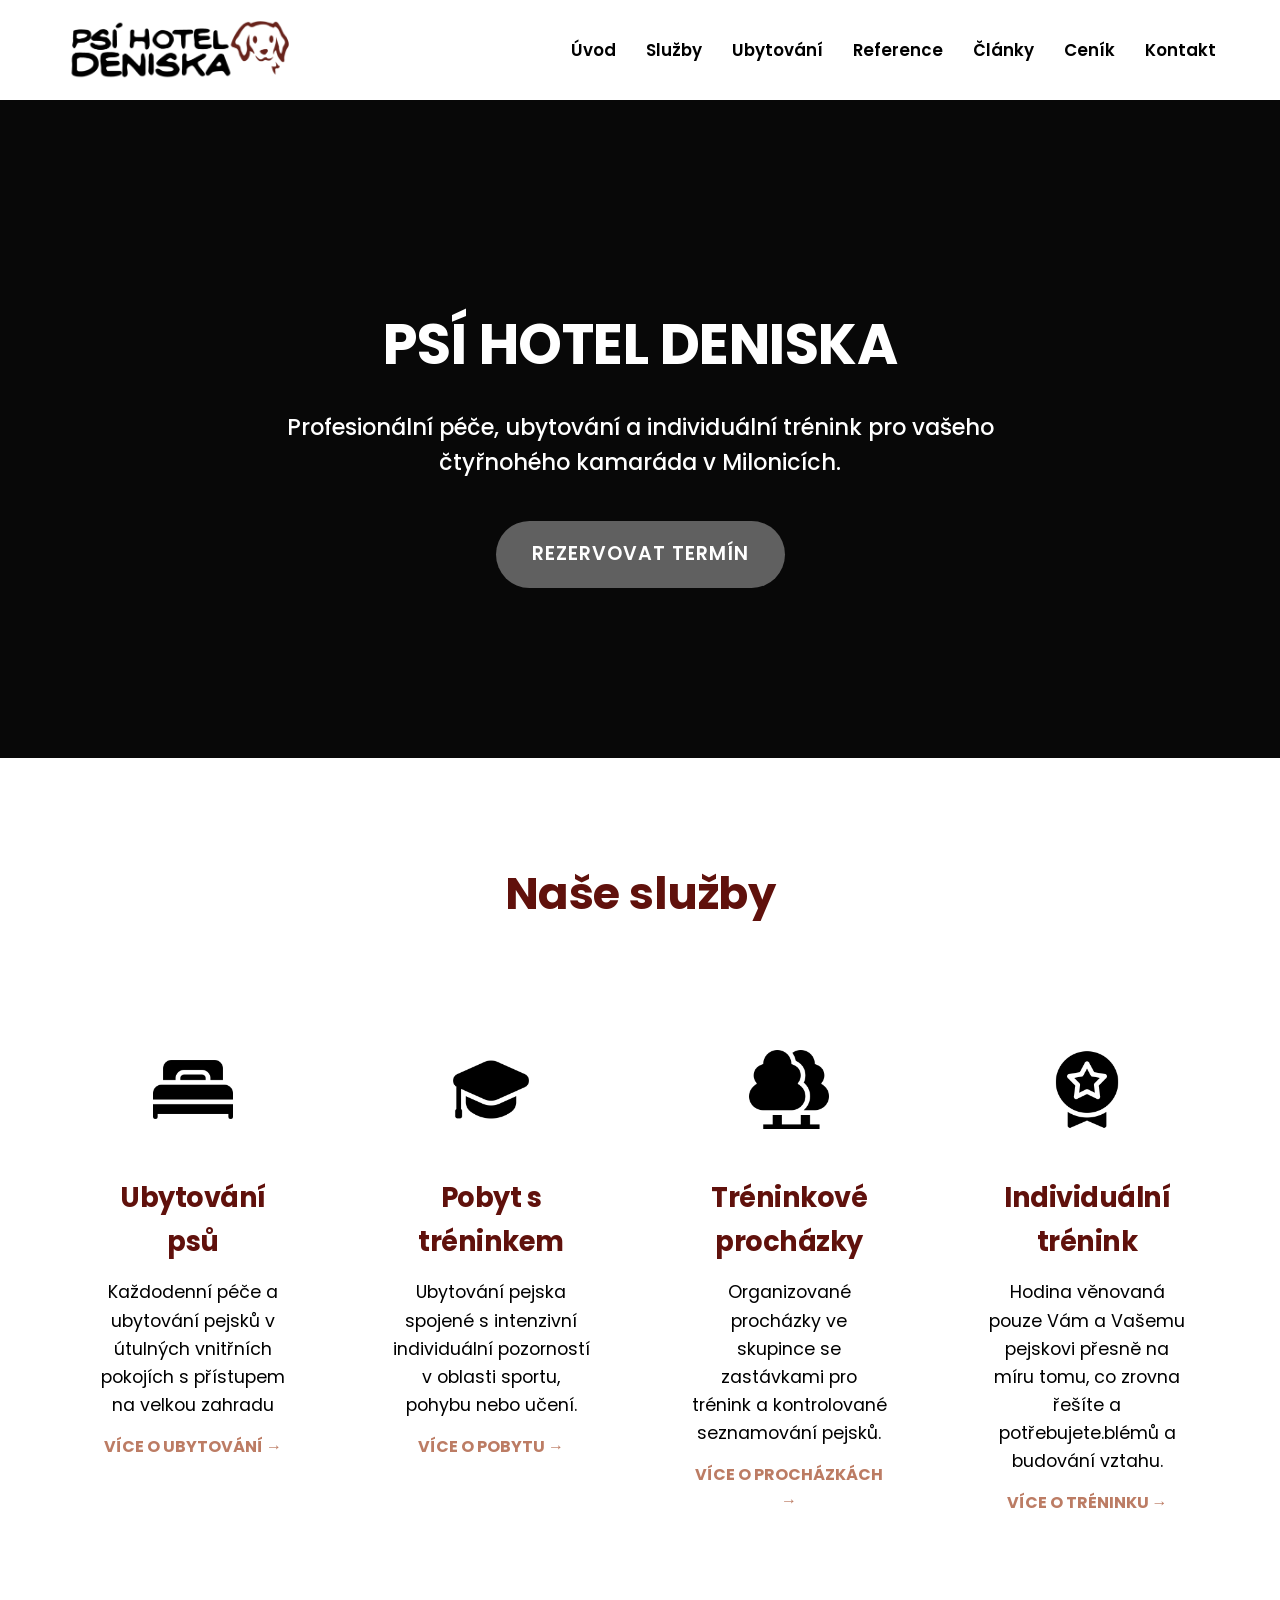
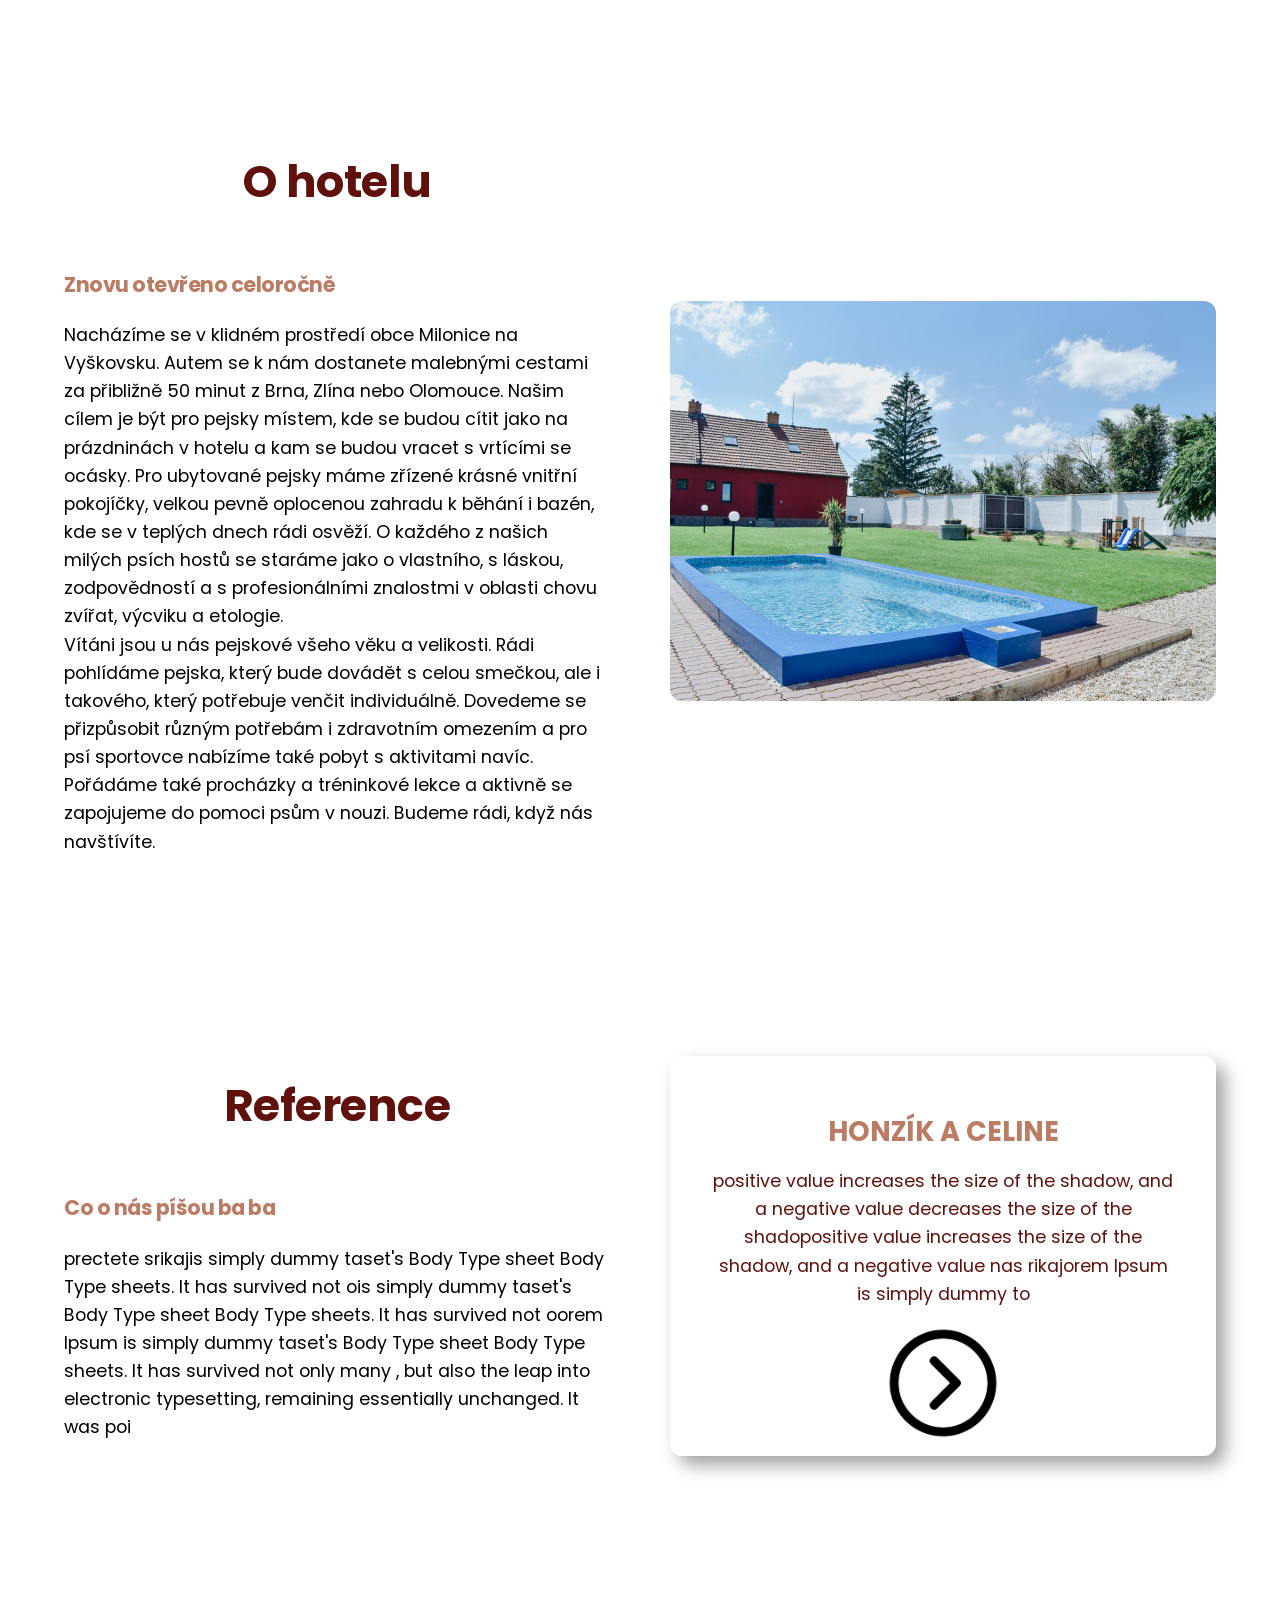
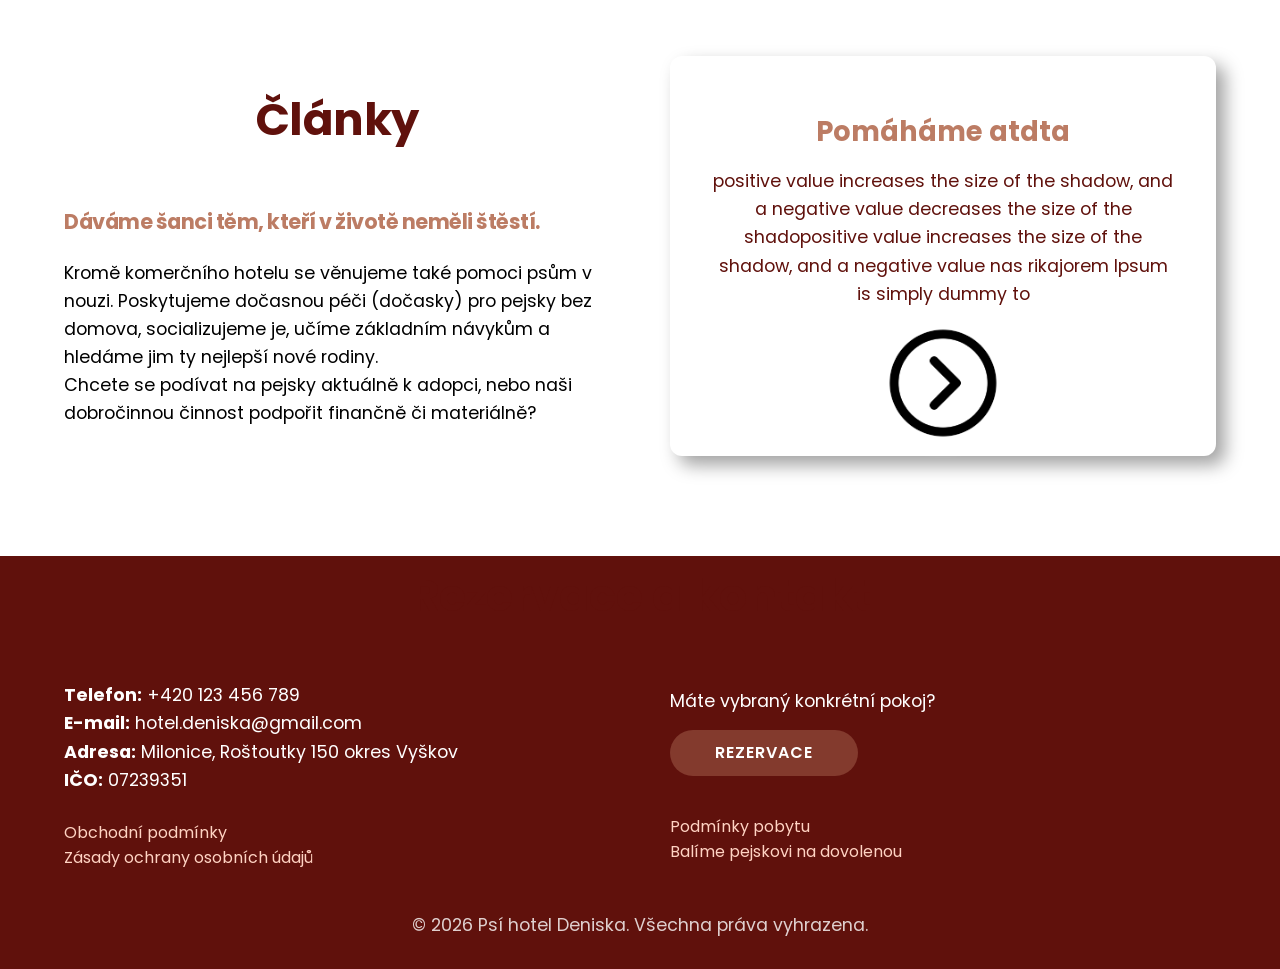
==== commit 78455470: "Update index.html nase" ====
--- a/index.html
+++ b/index.html
@@ -74,7 +74,7 @@
     <!-- 3. SEKCE: MOJE SLUŽBY  -->
     <section class="services-section">
         <div class="container">
-            <h2>Moje služby</h2>
+            <h2>Naše služby</h2>
             <div class="grid-4">
                 <div class="card">
                     <div class="icon"> <img src="bed.png"> </div>
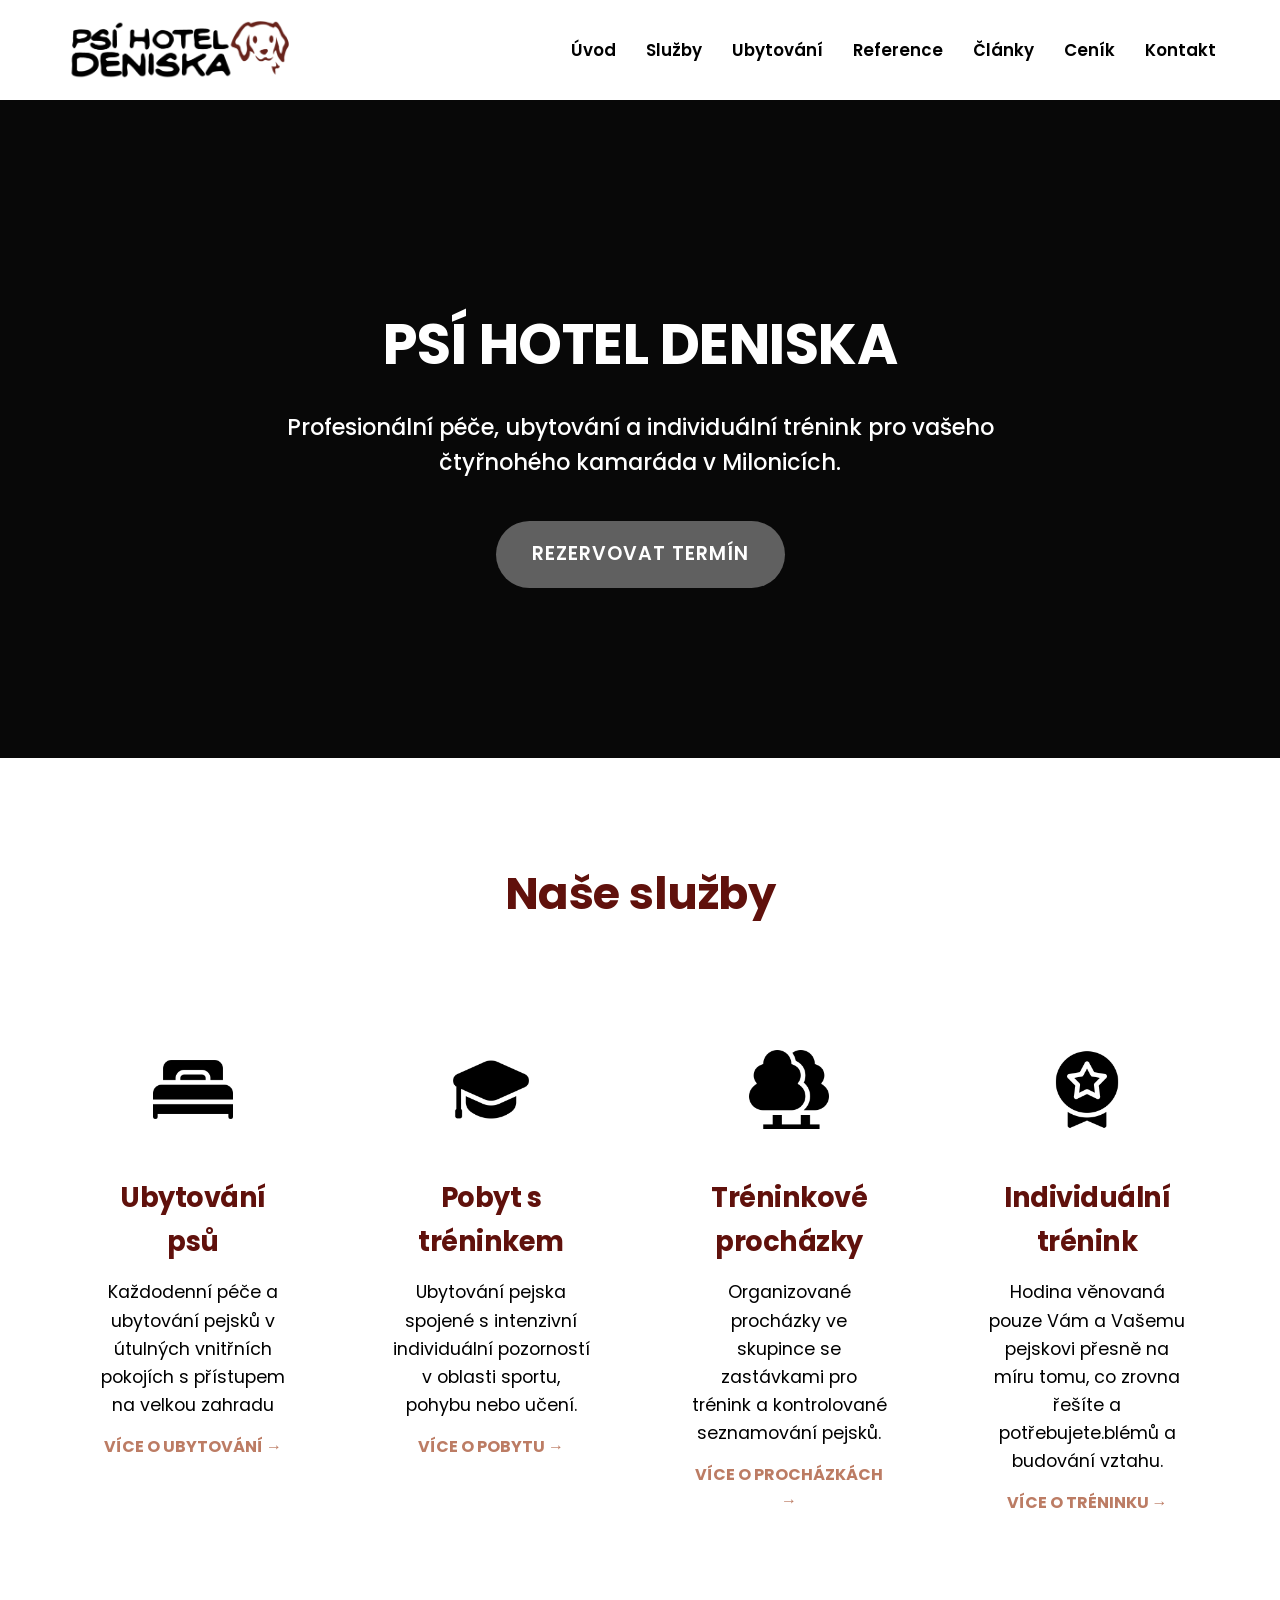
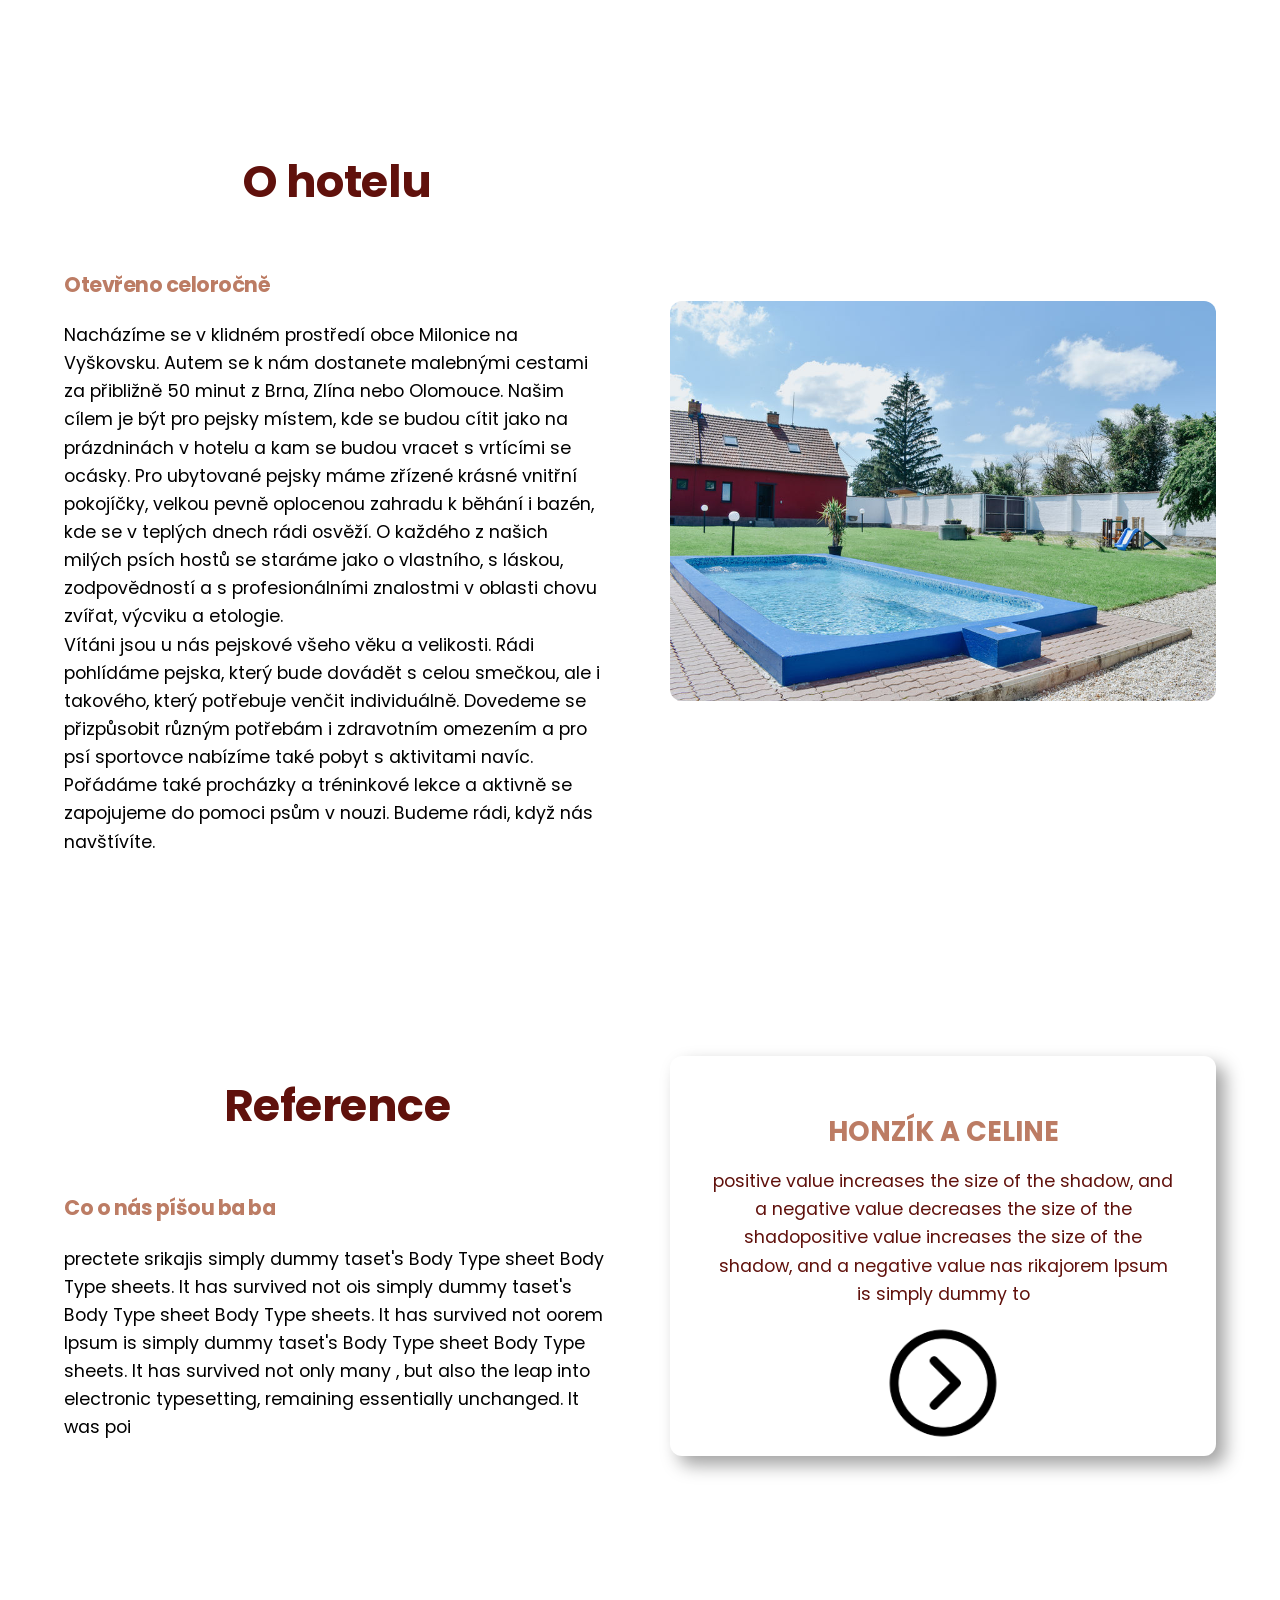
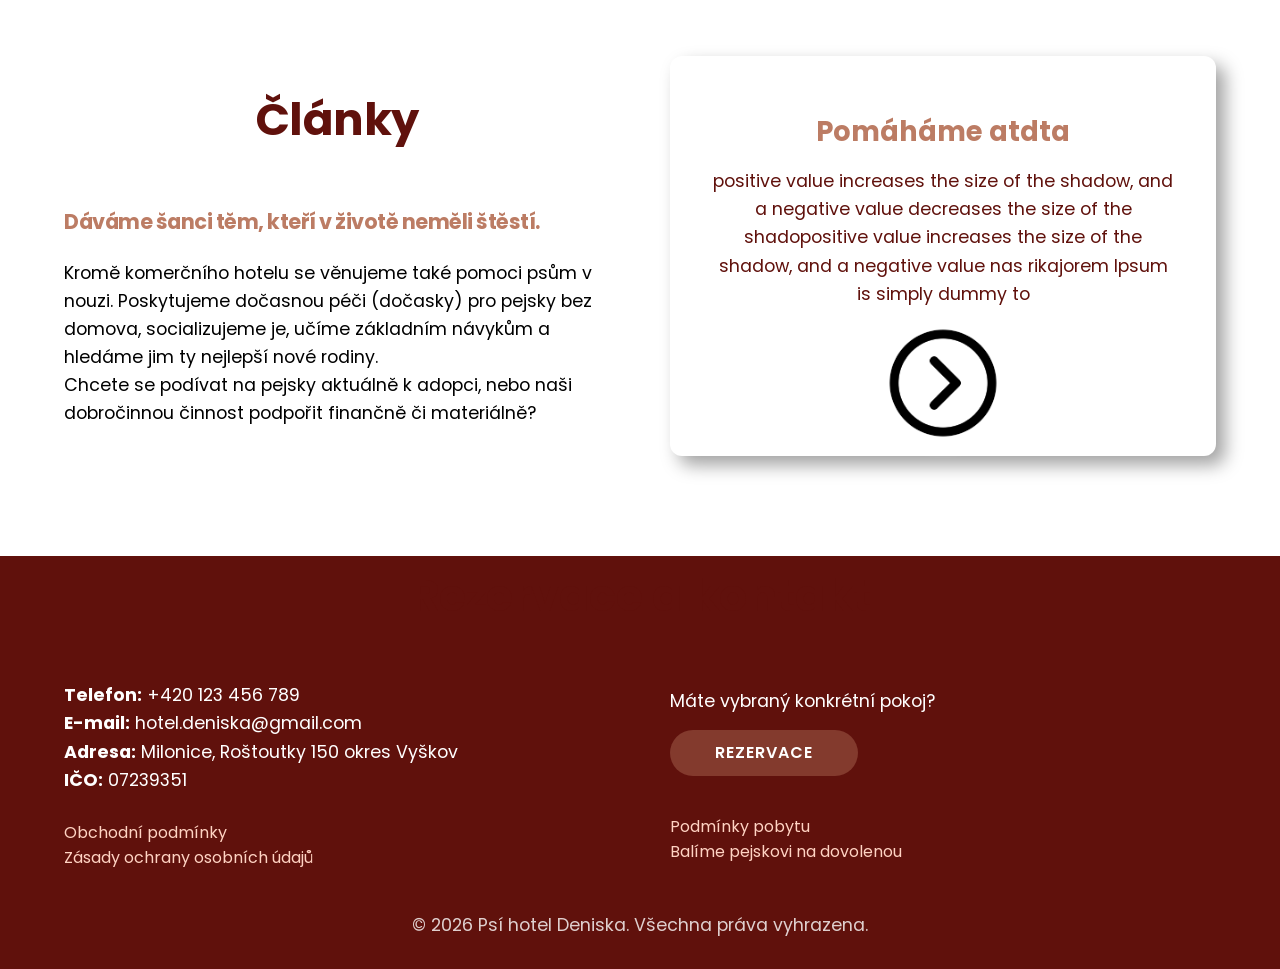
==== commit a03e28da: "Update index.html otevreni celorocne" ====
--- a/index.html
+++ b/index.html
@@ -125,7 +125,7 @@
         <div class="container grid-2">
             <div class="about-text">
                 <h2>O hotelu</h2>
-                <p class="section-subtitle">Znovu otevřeno celoročně</p>
+                <p class="section-subtitle">Otevřeno celoročně</p>
                 <p>Nacházíme se v klidném prostředí obce Milonice na Vyškovsku. Autem se k nám dostanete
 malebnými cestami za přibližně 50 minut z Brna, Zlína nebo Olomouce. Našim cílem je být pro pejsky
 místem, kde se budou cítit jako na prázdninách v hotelu a kam se budou vracet s vrtícími se ocásky.
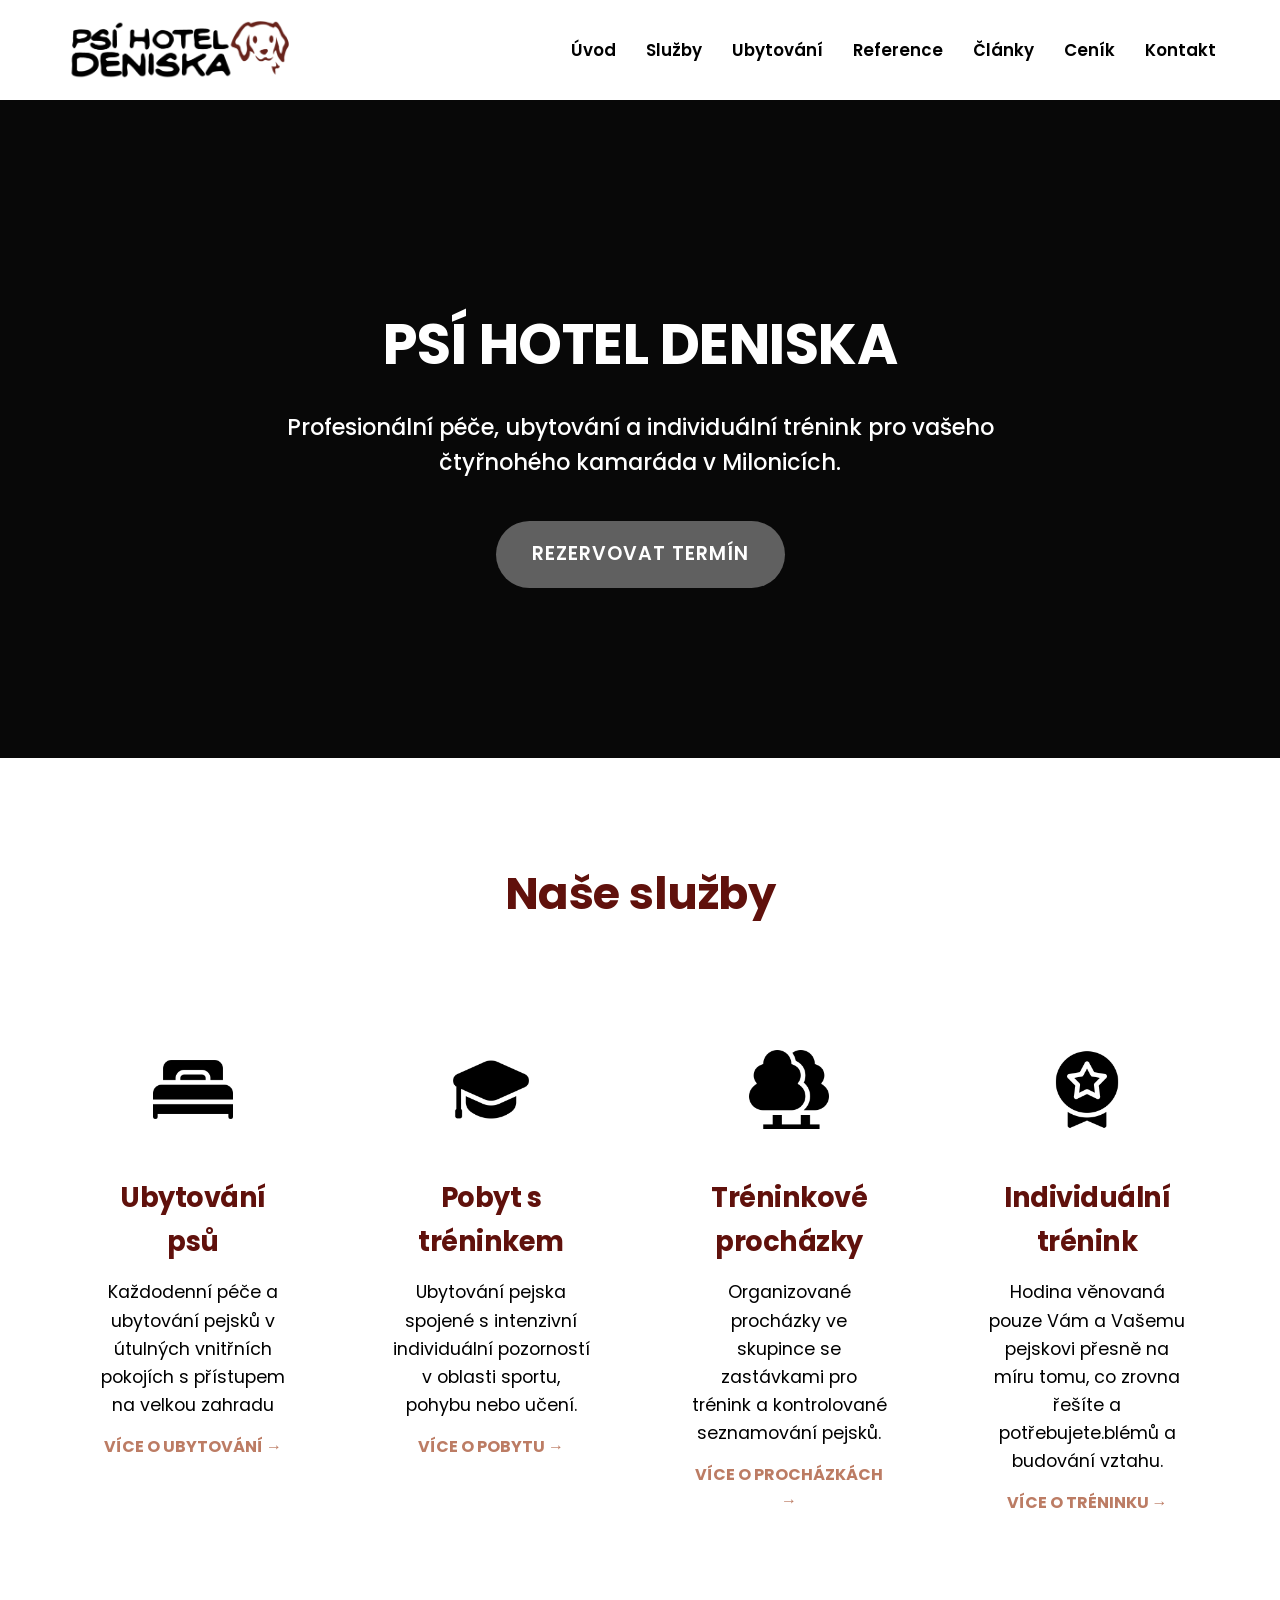
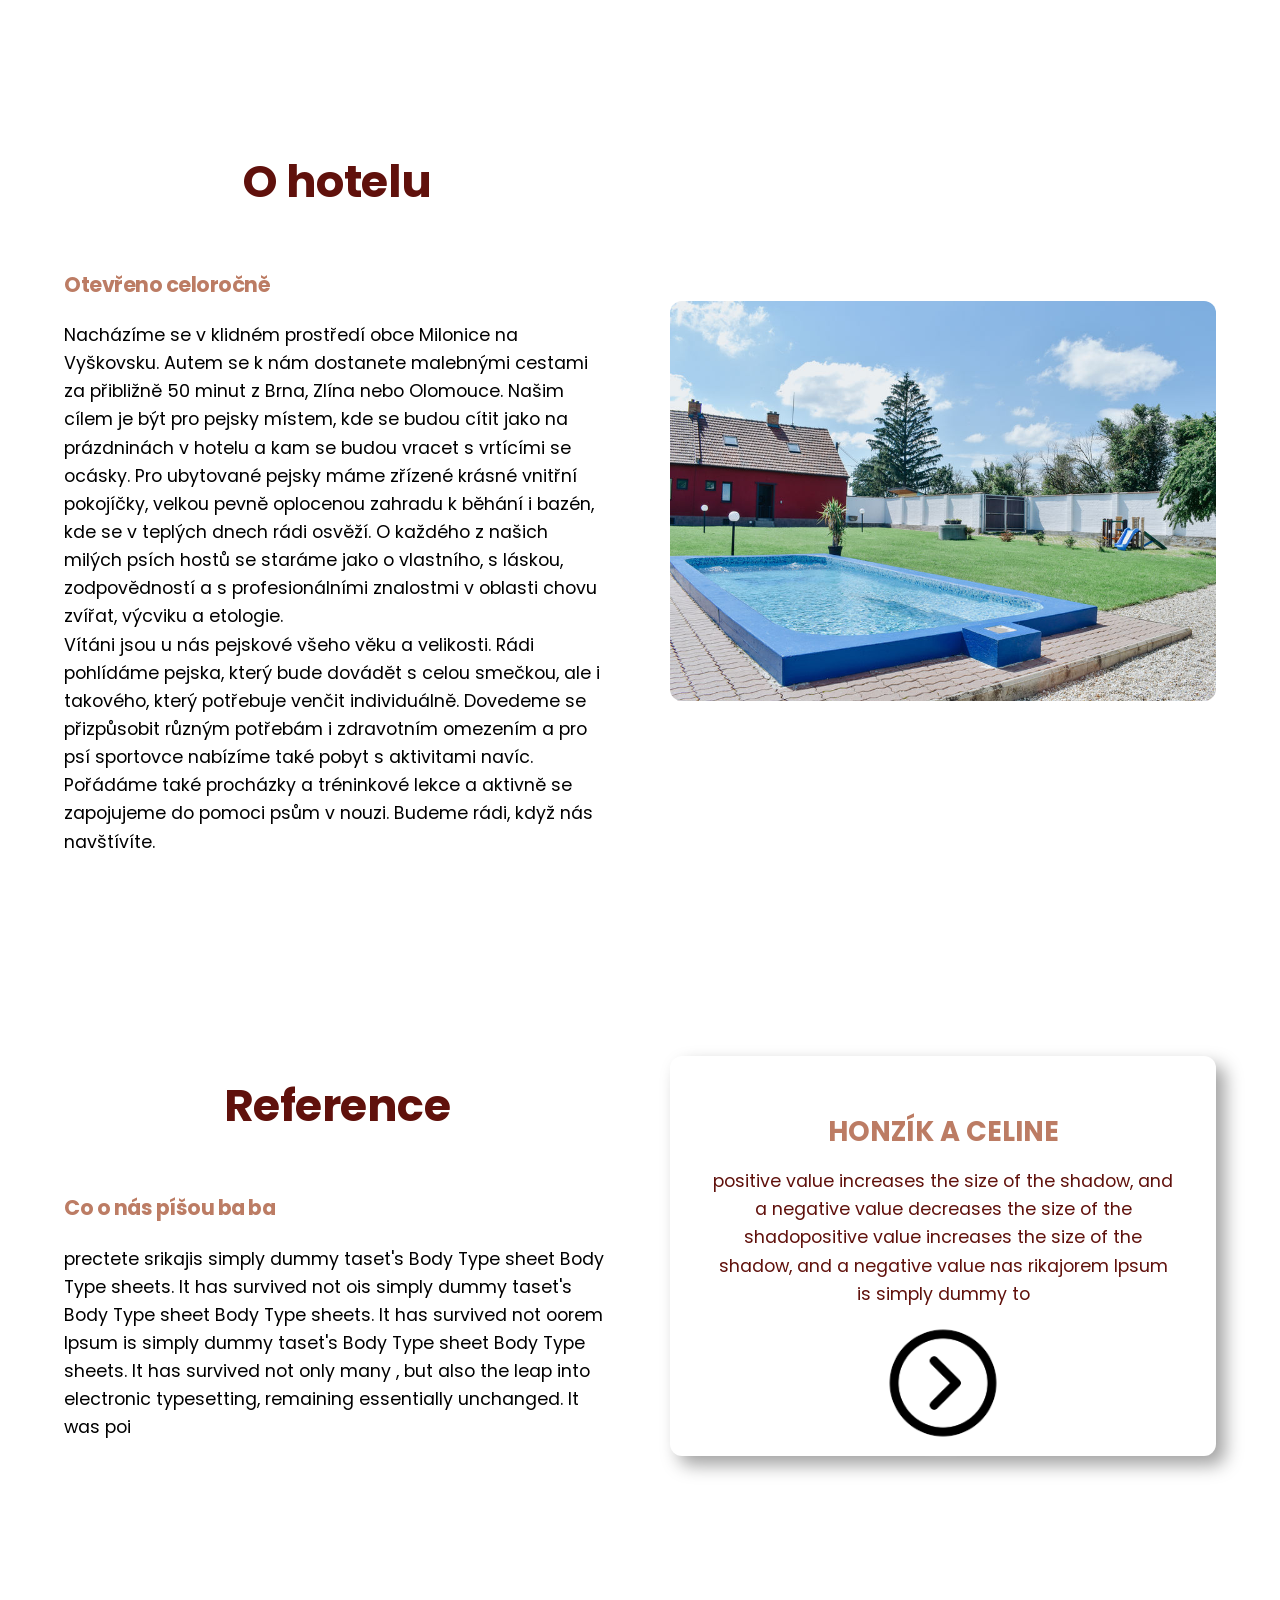
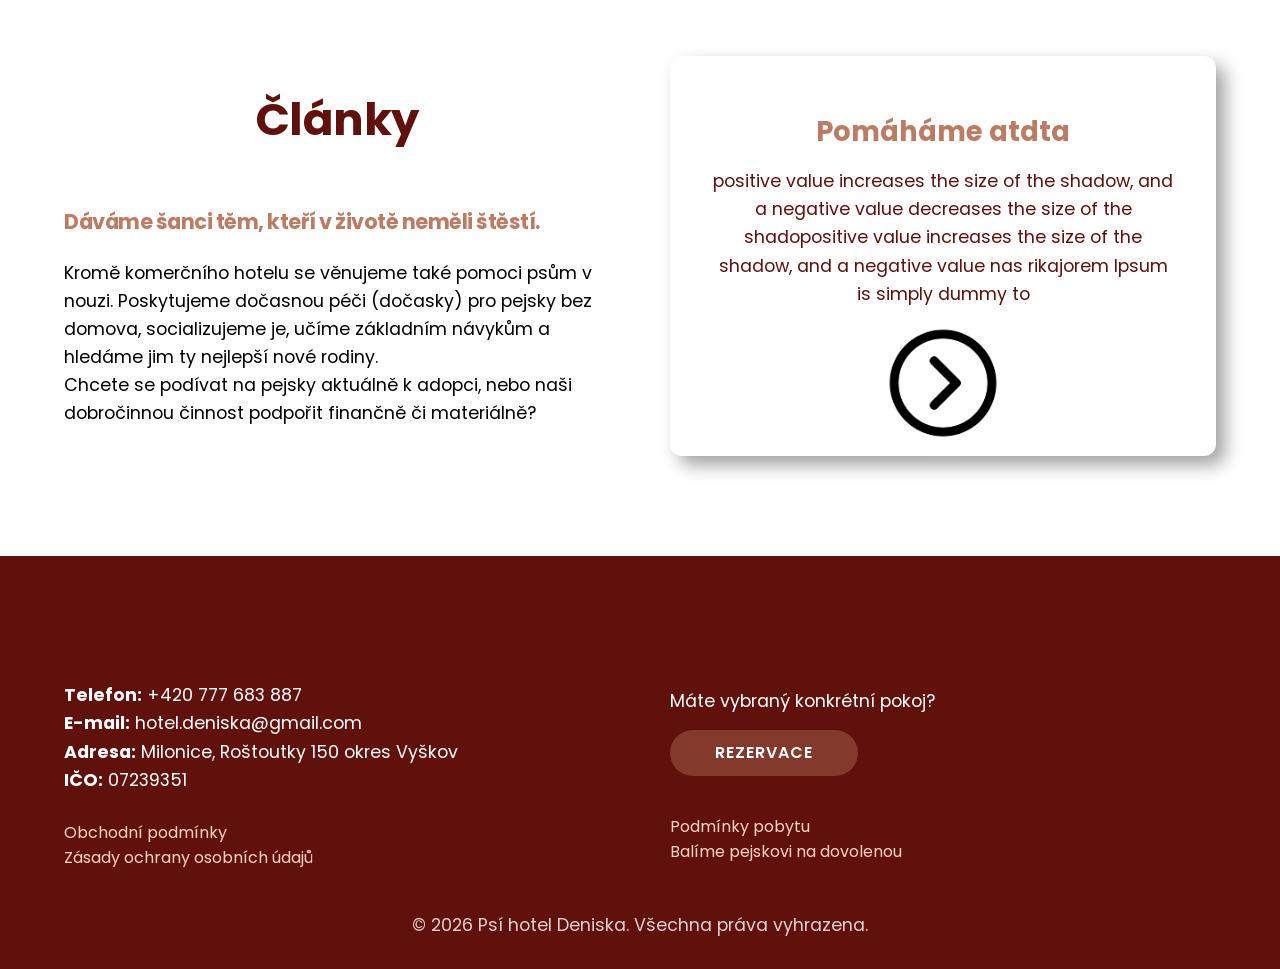
==== commit 7f2d34d2: "Add files via upload reupload" ====
--- a/index.html
+++ b/index.html
@@ -194,7 +194,7 @@
             <h2>Rezervace a kontakt</h2>
             <div class="grid-2">
                 <div class="footer-contacts">
-                    <p><strong>Telefon:</strong> +420 123 456 789</p>
+                    <p><strong>Telefon:</strong> +420 777 683 887</p>
                     <p><strong>E-mail:</strong> hotel.deniska@gmail.com</p>
                     <p><strong>Adresa:</strong> Milonice, Roštoutky 150 okres Vyškov </p>
                     <p><strong>IČO:</strong> 07239351</p><br>
--- a/style.css
+++ b/style.css
@@ -124,6 +124,16 @@
 }
 
 /* --- FIXNÍ HLAVIČKA A NAVIGACE --- */
+.main-header {
+	background-color: #FFF;
+	padding: 20px 0;
+	position: fixed;
+	top: 0;
+	left: 0;
+	width: 100%;
+	z-index: 1000;
+}
+
 .main-header {
 	background-color: #FFF;
 	padding: 20px 0;
@@ -671,6 +681,10 @@
 		padding: 60px 0;
 	}
 
+	.main-header{
+		height: 200px;
+	}
+
 	.hero-section {
 		padding: 160px 0 60px 0;
 	}
